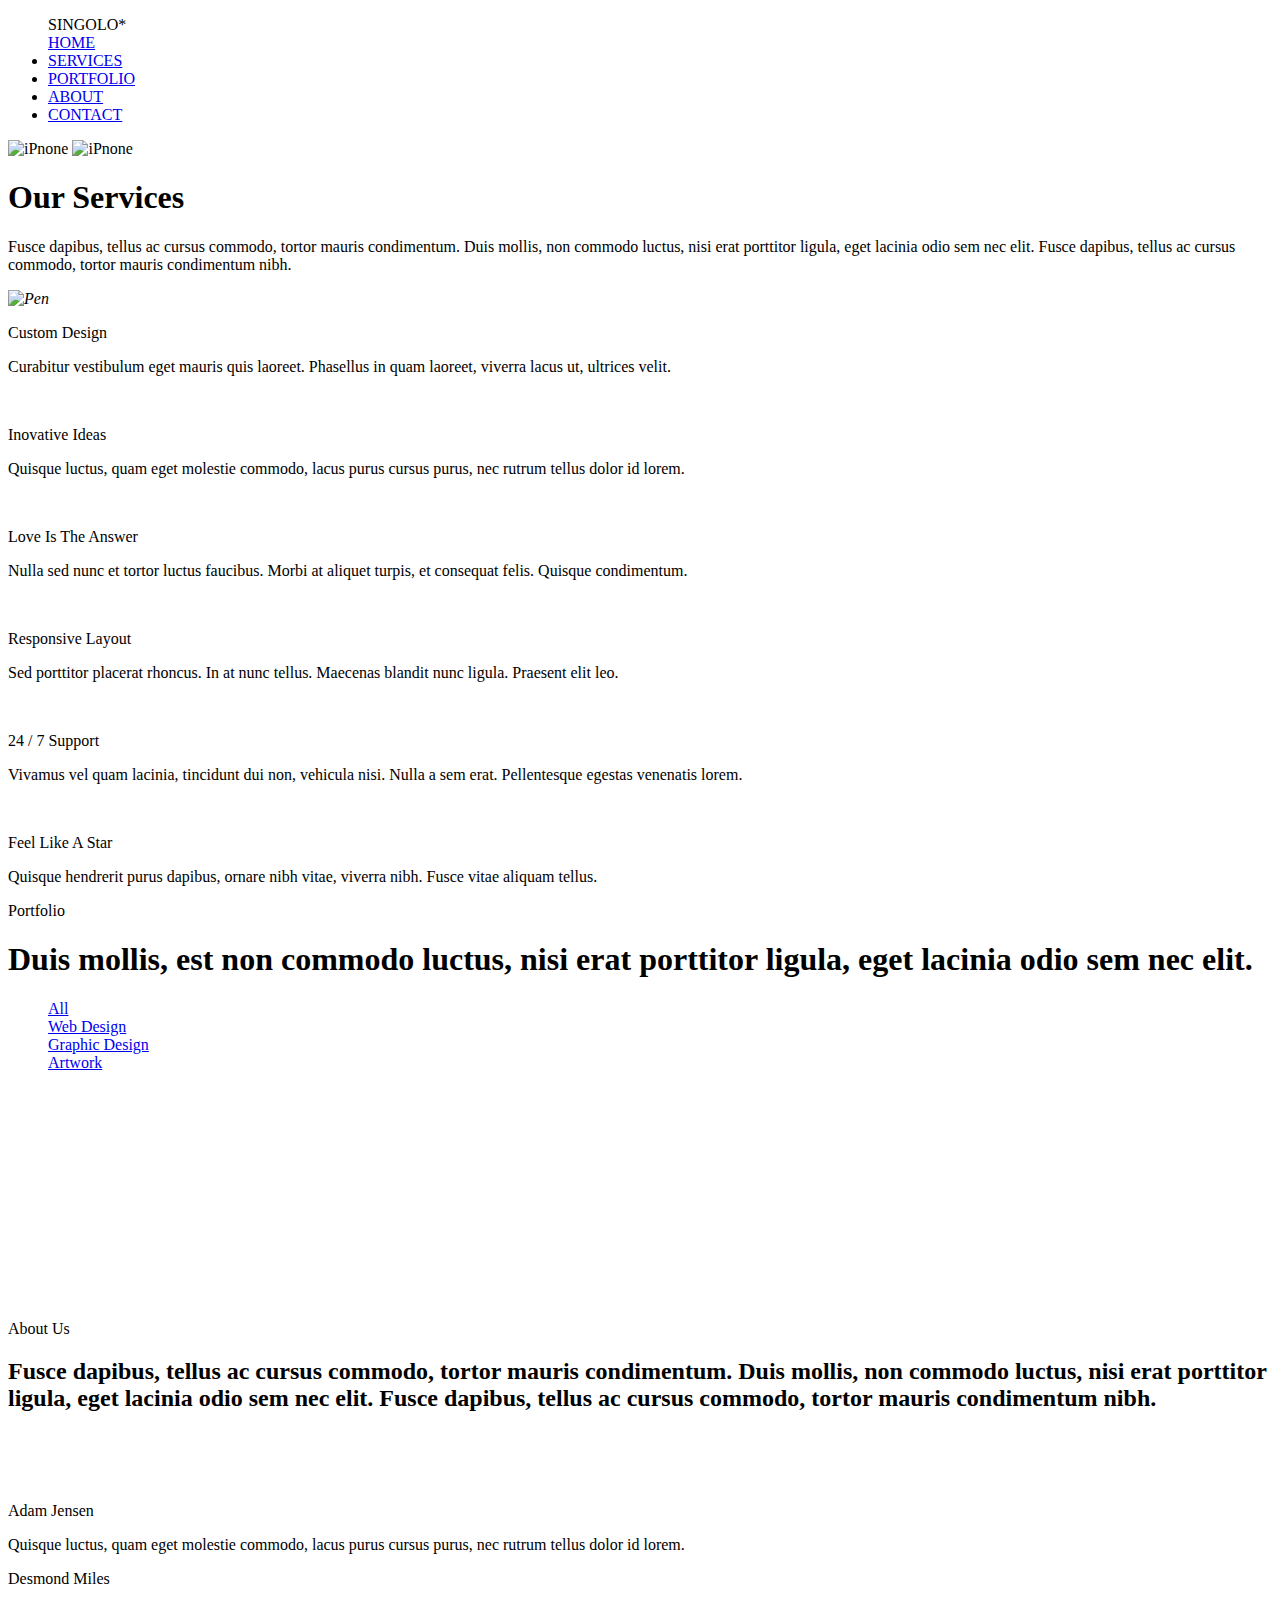
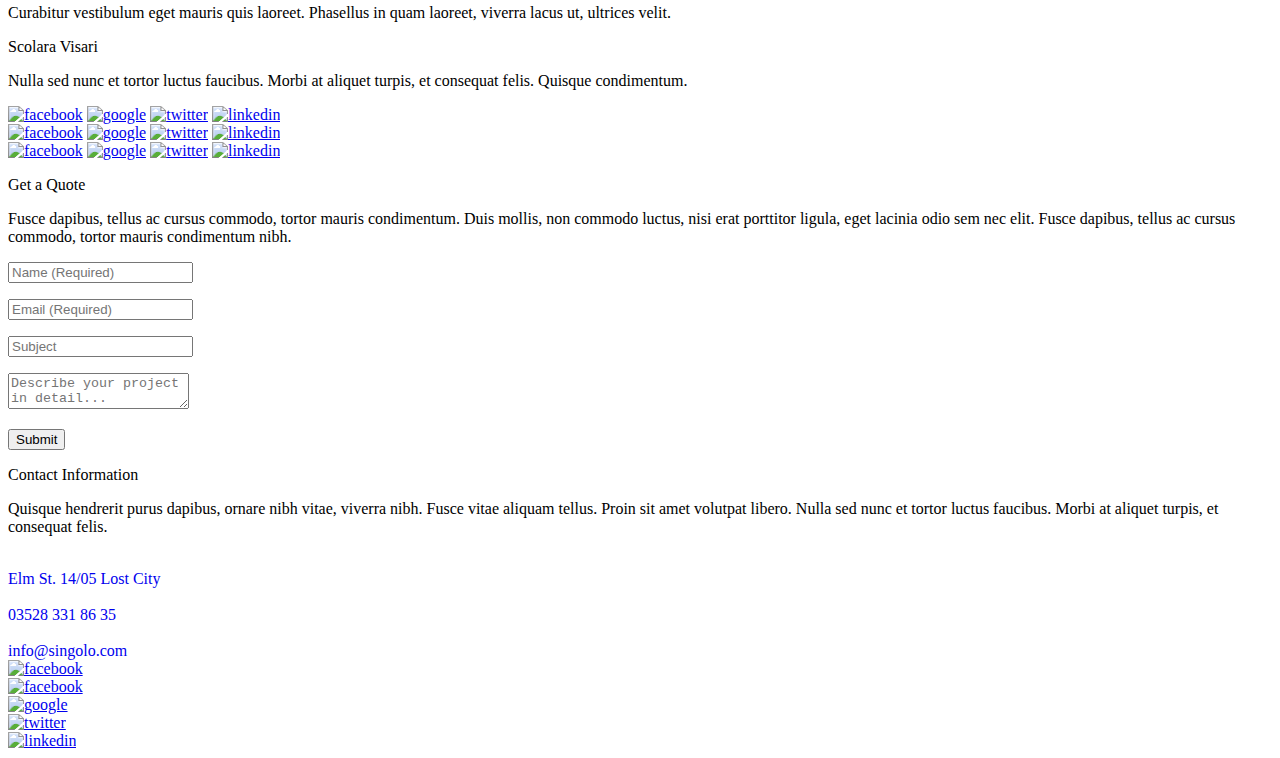
==== index.html @ fcc66529 "docs: add file singolo index.html" ====
<!DOCTYPE html>
<html lang="en">
<head>
    <meta charset="UTF-8">
    <meta name="viewport" content="width=device-width,initial-scale=1.0">
    <link rel="stylesheet" href="./index.css">
    <link href="https://fonts.googleapis.com/css?family=Lato:100,300,400,700,900&display=swap" rel="stylesheet">
    <link href="./assets/fonts/Lato-Thin.ttf"
          href="./assets/fonts/Lato-Regular.ttf"
          href="./assets/fonts/Lato-Thin.ttf"
          href="./assets/fonts/Lato-Thin.ttf"
          href="./assets/fonts/Lato-Thin.ttf">
    <title>Singolo</title>
</head>
<body id="body_1">
    <header>
    <div class="header">
        <nav>
            <ul class="navigation">
                <li class="logo" type="none">SINGOLO<span id="orange_color">*</span></li>
                <li  class="menu__nav" type="none"><a id="text_color" href="#">HOME</a></li>
                <li  class="menu__nav"><a id="text_color" href="#">SERVICES</a></li>
                <li  class="menu__nav"><a id="text_color" href="#">PORTFOLIO</a></li>
                <li  class="menu__nav"><a id="text_color" href="#">ABOUT</a></li>
                <li  class="menu__nav"><a id="text_color" href="#">CONTACT</a></li>
            </ul>  
    </nav>
    </div>
</heder>
    <div class="header__bottom"></div>
    <div class="slider">
        <img class="iPhone__Vertical" src="./assets/images/iPhone Vertical.svg" alt="iPnone"></img>
        <img class="iPhone__Horizontal" src="./assets/images/iPhone Horizontal.svg" alt="iPnone"></img>
        <i href="#" class="arrow__left"></i>
        <i href="#" class="arrow__right"></i>
    </div>
    <div class="bottom__bottom"></div>
        <div class="Our__services">
        
        <h1 class=h1_text>Our Services</h1>
        <p class="p__text">Fusce dapibus, tellus ac cursus commodo, tortor mauris condimentum. Duis mollis, non commodo luctus, 
            nisi erat porttitor ligula, eget lacinia odio sem nec elit. Fusce dapibus, tellus ac cursus commodo, 
            tortor mauris condimentum nibh.</p>
    </div>
    <div class="flex__container">
        <div class="col_1" style="flex-basis:120px">
        <i class="Pen">
            <img src="./assets/images/Pen.svg" alt="Pen"></igm>
        </i>
            </div>
        <div class="con_1" style="flex-basis:220px">
            <p class="p___1"><span class="cus">Custom Design</span></p>
            <p class="p___1">Curabitur vestibulum eget mauris quis laoreet. 
                Phasellus in quam laoreet, viverra lacus ut, ultrices velit.</p>
            </div>
        <div class="con_1" style="flex-basis: 100px">
            <i class="Bulb"><img class="" src="./assets/images/Bulb.svg" alt=""></img></i>
        </div>
        <div class="con_1" style="flex-basis: 220px"><p class="p___1"><span class="cus">Inovative Ideas</span></p>
            <p class="p___1">Quisque luctus, quam eget molestie commodo, lacus purus cursus purus, nec rutrum tellus dolor id lorem.</p>
        </div>
        <div class="con_1" style="flex-basis: 100px">
            <i class="Heart"><img class="" src="./assets/images/Heart.svg" alt=""></img></i>
        </div>
        <div class="con_1" style="flex-basis: 220px"><p class="p___1"><span class="cus">Love Is The Answer</span></p>
            <p class="p___1">Nulla sed nunc et tortor luctus faucibus. Morbi at aliquet turpis, et consequat felis. Quisque condimentum.</p>
        </div>
        <div class="con_1" style="flex-basis: 120px">
            <i class="Phone"><img class="" src="./assets/images/Phone.svg" alt=""></img></i>
        </div>
        <div class="con_1" style="flex-basis: 220px"><p class="p___1"><span class="cus">Responsive Layout</span></p>
            <p class="p___1">Sed porttitor placerat rhoncus. In at nunc tellus. Maecenas blandit nunc ligula. Praesent elit leo.</p>
        </div>
        <div class="con_1" style="flex-basis: 100px">
            <i class="Bubble"><img class="" src="./assets/images/Bubble.svg" alt=""></img></i>
        </div>
        <div class="con_1" style="flex-basis: 220px"><p class="p___1"><span class="cus">24 / 7 Support</span></p>
            <p class="p___1">Vivamus vel quam lacinia, tincidunt dui non, vehicula nisi. Nulla a sem erat. Pellentesque egestas venenatis lorem.</p>
        </div>
        <div class="con_1" style="flex-basis: 100px">
            <i class="Star"><img class="" src="./assets/images/Star.svg" alt=""></img></i>
        </div>
        <div class="con_1" style="flex-basis: 220px"><p class="p___1"><span class="cus">Feel Like A Star</span></p>
            <p class="p___1">Quisque hendrerit purus dapibus, ornare nibh vitae, viverra nibh. Fusce vitae aliquam tellus.</p>
        </div>
    </div>
    <div class="S_B"></div>
    <div class="Services__bottom">
        </div>
        
       
        

           
        <div class="header__2">
            <div class="div__header__2">
            <p class="Portfolio__2">Portfolio</p>
            <h1 class="h1__text__2">Duis mollis, est non commodo luctus, nisi erat porttitor ligula, eget lacinia odio sem nec elit.</h1>
            
            <ul class="navigation__2" type="none">
                <li class="li__2"><a class="menu__nav_1__2" id="text_color__2" href="#">All</a></li>
                <li class="li__2"><a class="menu__nav_2__2" id="text_color__2" href="#">Web Design</a></li>
                <li class="li__2"><a class="menu__nav_3__2" id="text_color__2" href="#">Graphic Design</a></li>
                <li class="li__2"><a class="menu__nav_4__2" id="text_color__2" href="#">Artwork</a></li>
            </ul>
            <div class="flex__container__Portfolio__2">
                <div class="img_portfolio__2"><img class="" src="./assets/images/portfolio1.png" alt=""></img></div>
                <div class="img_portfolio__2"><img class="" src="./assets/images/portfolio2.png" alt=""></img></div>
                <div class="img_portfolio__2"><img class="" src="./assets/images/portfolio3.png" alt=""></img></div>
                <div class="img_portfolio__2"><img class="" src="./assets/images/portfolio4.png" alt=""></img></div>
                <div class="img_portfolio__2"><img class="" src="./assets/images/portfolio5.png" alt=""></img></div>
                <div class="img_portfolio__2"><img class="" src="./assets/images/portfolio6.png" alt=""></img></div>
                <div class="img_portfolio__2"><img class="" src="./assets/images/portfolio7.png" alt=""></img></div>
                <div class="img_portfolio__2"><img class="" src="./assets/images/portfolio8.png" alt=""></img></div>
                <div class="img_portfolio__2"><img class="" src="./assets/images/portfolio9.png" alt=""></img></div>
                <div class="img_portfolio__2"><img class="" src="./assets/images/portfolio10.png" alt=""></img></div>
                <div class="img_portfolio__2"><img class="" src="./assets/images/portfolio11.png" alt=""></img></div>
                <div class="img_portfolio__2"><img class="" src="./assets/images/portfolio12.png" alt=""></img></div>
            </div>     
        </div>
    </div> 
    <div class="Header_bottom__2"></div>
    <footer class="About_Us__2">
    <div class="div__footer__2">
        <p class="P__footer__2">About Us</p>
        <h2 class="h2__text__2">Fusce dapibus, tellus ac cursus commodo, tortor mauris condimentum. 
            Duis mollis, non commodo luctus, nisi erat porttitor ligula, eget lacinia odio sem nec elit. 
            Fusce dapibus, tellus ac cursus commodo, tortor mauris condimentum nibh.
        </h2>
    </div>
    <div class="flex__container__footer__2">
        <div class="img_footer__2"><img class="" src="./assets/images/Jensen.png" alt=""></img></div>
        <div class="indentation_left__2"></div>
        <div class="img_footer__2"><img class="" src="./assets/images/Miles.png" alt=""></img></div>
        <div class="indentation__2"></div>
        <div class="img_footer__2"><img class="" src="./assets/images/Visari.png" alt=""></img></div>
        <div class="text_footer__2"><p class="p_name_footer__2">Adam Jensen</p><p class="p_text_footer__2">
            Quisque luctus,
            quam eget molestie commodo, 
            lacus purus cursus purus, 
            nec rutrum tellus dolor id lorem.
        </p></div>
        <div class="indentation_left__2"></div>
        <div class="text_footer__2"><p class="p_name_footer__2">Desmond Miles</p><p class="p_text_footer__2">
            Curabitur vestibulum eget mauris quis laoreet.
            Phasellus in quam laoreet,
            viverra lacus ut, 
            ultrices velit.
        </p></div>
        <div class="indentation__2"></div>
        <div class="text_footer__2"><p class="p_name_footer__2">Scolara Visari</p><p class="p_text_footer__2">
            Nulla sed nunc et tortor luctus faucibus. 
            Morbi at aliquet turpis, 
            et consequat felis. 
            Quisque condimentum.
        </p></div>
        <div class="icon_footer__2">
            <a class="icon_a__2" id="icon_int__2" href="#">
                <img class="icon_facebookicon_int__2" src="./assets/images/ico_facebook.svg" alt="facebook"></img></a>
            <a class="icon_a__2" id="icon_int__2" href="#">
                <img class="icon_google__2" id="icon_img__2" src="./assets/images/ico_google.svg" alt="google"></img></a>
            <a class="icon_a__2" id="icon_int__2" href="#">
                <img class="icon_twitter__2" id="icon_img__2" src="./assets/images/ico_twitter.svg" alt="twitter"></img></a>
            <a class="icon_a__2" id="icon_int__2" href="#">
                <img class="icon_linkedin__2" id="icon_img__2" src="./assets/images/ico_linkedin.svg" alt="linkedin"></img></a>
        </div>
        <div class="indentation_left__2"></div>
        <div class="icon_footer__2">
            <a class="icon_a__2" id="icon_int__2" href="#">
                <img class="icon_facebook__2" src="./assets/images/ico_facebook.svg" alt="facebook"></img></a>
            <a class="icon_a__2" id="icon_int__2" href="#">
                <img class="icon_google__2" id="icon_img__2" src="./assets/images/ico_google.svg" alt="google"></img></a>
            <a class="icon_a__2" id="icon_int__2" href="#">
                <img class="icon_twitter__2" id="icon_img__2" src="./assets/images/ico_twitter.svg" alt="twitter"></img></a>
            <a class="icon_a__2" id="icon_int__2" href="#">
                <img class="icon_linkedin__2" id="icon_img__2" src="./assets/images/ico_linkedin.svg" alt="linkedin"></img></a>
        </div>
        <div class="indentation__2" style="width: 20px;"></div>
        <div class="icon_footer__2">
            <a class="icon_a__2" id="icon_int__2" href="#">
                <img class="icon_facebook__2"  src="./assets/images/ico_facebook.svg" alt="facebook"></img></a>
            <a class="icon_a__2" id="icon_int__2" href="#">
                <img class="icon_google__2" id="icon_img__2" src="./assets/images/ico_google.svg" alt="google"></img></a>
            <a class="icon_a__2" id="icon_int__2" href="#">
                <img class="icon_twitter__2" id="icon_img__2" src="./assets/images/ico_twitter.svg" alt="twitter"></img></a>
            <a class="icon_a__2" id="icon_int__2" href="#">
                <img class="icon_linkedin__2" id="icon_img__2" src="./assets/images/ico_linkedin.svg" alt="linkedin"></img></a>
        </div>
    </div>
    <div class="footer_bottom__2"></div>
    </footer>  






    
        <div class="head__G_a_Q__form__3">
        <div class="head_head__3"></div>
        <div class="G_a_Q__3"><p class="P_1__3">Get a Quote</p>
            <p class="P_2__3">Fusce dapibus, tellus ac cursus commodo, tortor mauris condimentum. 
                Duis mollis, non commodo luctus, nisi erat porttitor ligula, eget lacinia odio sem nec elit. 
                Fusce dapibus, tellus ac cursus commodo, tortor mauris condimentum nibh.</p></div>
                <div class="meta__form__3">
                    <form class="form__1__3">
                        <p class="P__3__3">
                            <input type="text" name="Name" class="inp__3" placeholder="Name (Required)"></p>
                        <p><input name="Email" class="inp__3" placeholder="Email (Required)"></p>
                        <p><input name="Subject" class="inp__3" placeholder="Subject"></p>
                        <p><textarea class="inp__des__3" placeholder="Describe your project in detail..."></textarea></p>
                        <p><input class="submit__3" type="submit" value="Submit"></p>
                       </form>
                    </div>
    </div>
    <div class="contact__inf__3">
        <p class="con__inf__3">Contact Information</p>
        <p class="con__text__3">Quisque hendrerit purus dapibus, 
            ornare nibh vitae, viverra nibh. 
            Fusce vitae aliquam tellus. 
            Proin sit amet volutpat libero. 
            Nulla sed nunc et tortor luctus faucibus. 
            Morbi at aliquet turpis, et consequat felis. </p>
            <div class="con_flex_con__3">
            <div class="con_inf_flex__3">
                <img class="" id="" src="./assets/images/con_location.svg" alt=""></div>
            <div class="inf_flex__3">
                  <a style="text-decoration: none;" href="mailto"  class="con_con__3">Elm St. 14/05 Lost City</a></div>
            <div class="con_inf_flex__3">
                <img class="" id="" src="./assets/images/con_phone.svg" alt=""></div>
            <div class="inf_flex__3">
                  <a style="text-decoration: none;" href="03528 331 86 35" class="con_con__3">03528 331 86 35</a></div>
            <div class="con_inf_flex__3">
                <img class="" id="" src="./assets/images/con_mail.svg" alt=""></div>
            <div class="inf_flex__3">
                <a style="text-decoration: none;" href="mailto:info@singolo.com" class="con_con__3">info@singolo.com</a></div>
        </div>
    </div>
        <div class="form__bottom__3"></div>
        <div class="footer__form__3">
            <div class="footer__form__flex__icon__3">
                <div class="logo_flex__3"><a class="icon_a__3" id="icon_int__3" href="#">
                    <img class="icon_logo_img__3" src="./assets/images/© Copyright 2013 .svg" alt="facebook"></a></div>
                <div class="space_flex__3"></div>
                <div class="logo_flex_face__3">
                    <a class="icon_a__3" id="icon_int__3" href="#">
                    <img class="icon_facebook__3" src="./assets/images/ico_facebook.svg" alt="facebook"></a></div>
                <div class="logo_flex_google__3">
                    <a class="icon_a__3" id="icon_int__3" href="#">
                    <img class="icon_google__3" id="icon_img__3" src="./assets/images/ico_google.svg" alt="google"></a></div>
                <div class="logo_flex_twitter__3">
                    <a class="icon_a__3" id="icon_int__3" href="#">
                    <img class="icon_twitter__3" id="icon_img__3" src="./assets/images/ico_twitter.svg" alt="twitter"></a></div>
                <div class="logo_flex_linkedin__3">
                    <a class="icon_a__3" id="icon_int__3" href="#">
                    <img class="icon_linkedin__3" id="icon_img__3" src="./assets/images/ico_linkedin.svg" alt="linkedin"></a></div>
            </div>
        </div>
    </body>
</html>
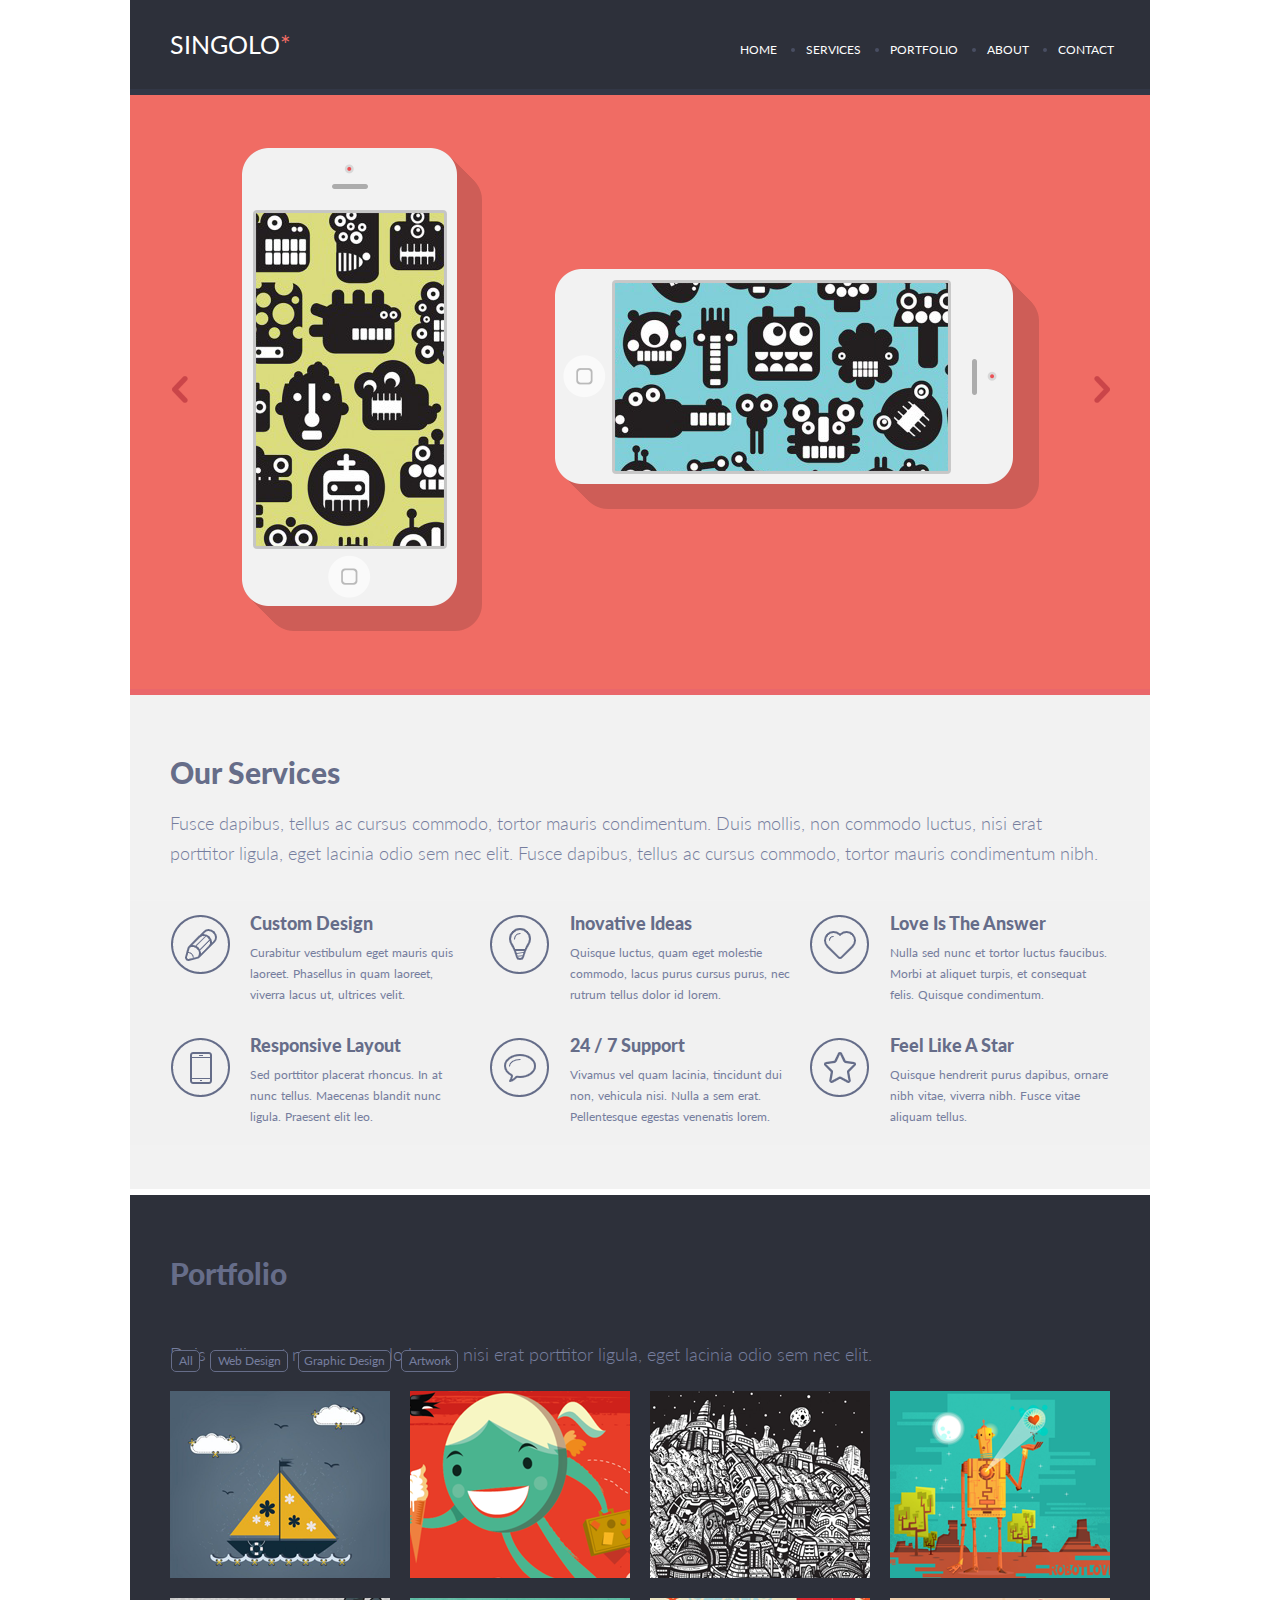
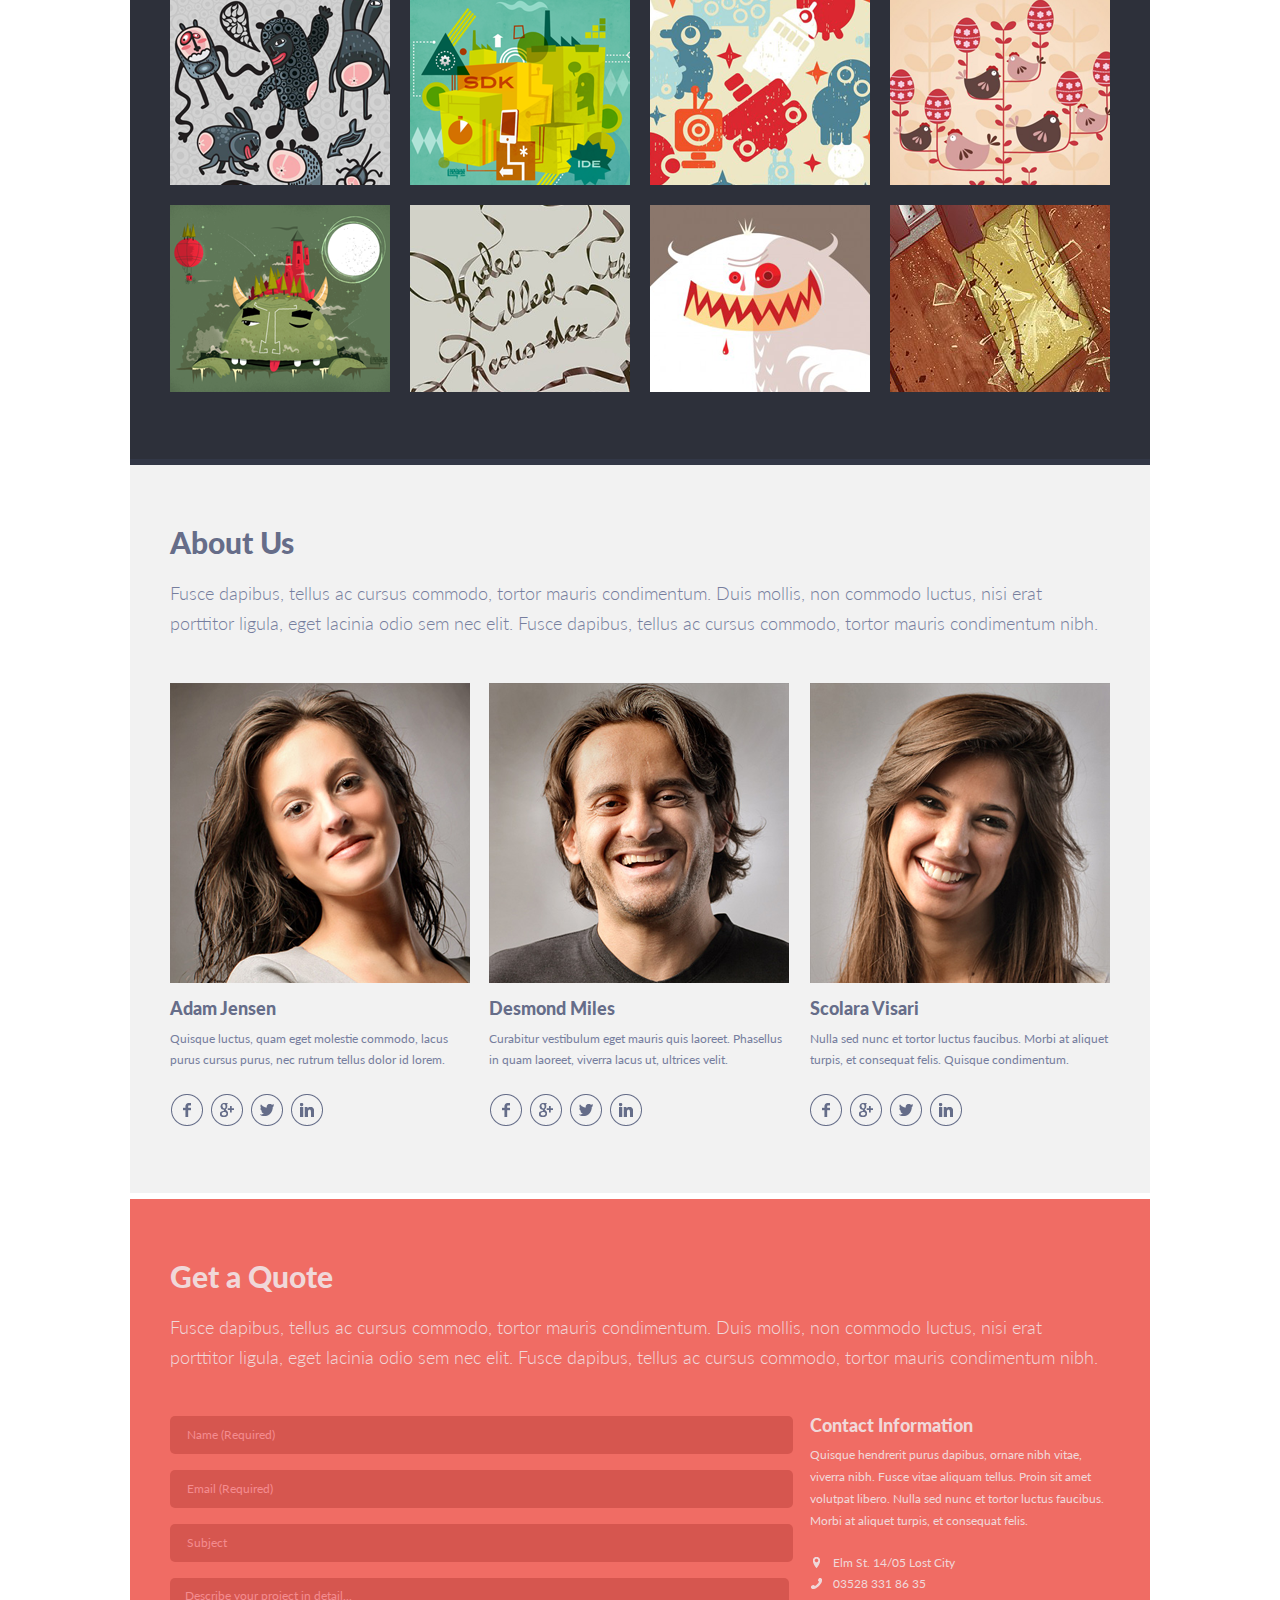
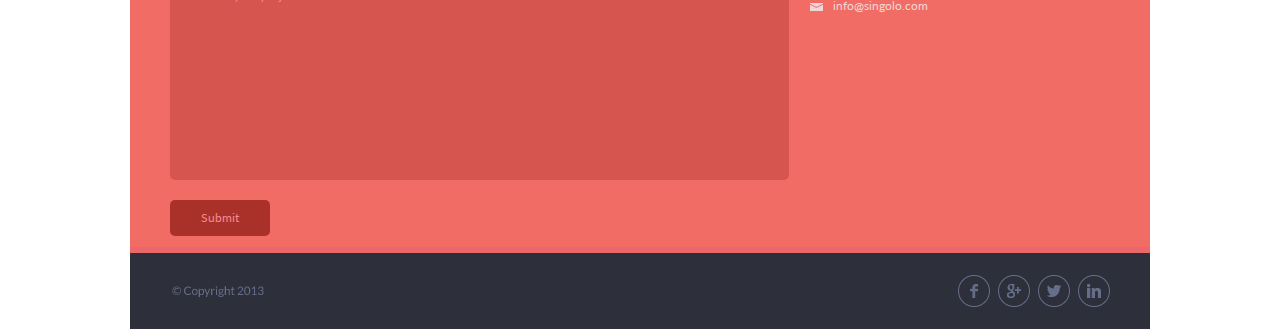
==== commit 10500dcb: "fix: line to html" ====
--- a/index.html
+++ b/index.html
@@ -7,9 +7,9 @@
     <link href="https://fonts.googleapis.com/css?family=Lato:100,300,400,700,900&display=swap" rel="stylesheet">
     <link href="./assets/fonts/Lato-Thin.ttf"
           href="./assets/fonts/Lato-Regular.ttf"
-          href="./assets/fonts/Lato-Thin.ttf"
-          href="./assets/fonts/Lato-Thin.ttf"
-          href="./assets/fonts/Lato-Thin.ttf">
+          href="./assets/fonts/Lato-Light.ttf"
+          href="./assets/fonts/Lato-Bold.ttf"
+          href="./assets/fonts/Lato-Black.ttf">
     <title>Singolo</title>
 </head>
 <body id="body_1">
@@ -86,17 +86,11 @@
     </div>
     <div class="S_B"></div>
     <div class="Services__bottom">
-        </div>
-        
-       
-        
-
-           
+        </div> 
         <div class="header__2">
             <div class="div__header__2">
             <p class="Portfolio__2">Portfolio</p>
-            <h1 class="h1__text__2">Duis mollis, est non commodo luctus, nisi erat porttitor ligula, eget lacinia odio sem nec elit.</h1>
-            
+            <h6 class="h1__text__2">Duis mollis, est non commodo luctus, nisi erat porttitor ligula, eget lacinia odio sem nec elit.</h6>
             <ul class="navigation__2" type="none">
                 <li class="li__2"><a class="menu__nav_1__2" id="text_color__2" href="#">All</a></li>
                 <li class="li__2"><a class="menu__nav_2__2" id="text_color__2" href="#">Web Design</a></li>
@@ -189,13 +183,6 @@
     </div>
     <div class="footer_bottom__2"></div>
     </footer>  
-
-
-
-
-
-
-    
         <div class="head__G_a_Q__form__3">
         <div class="head_head__3"></div>
         <div class="G_a_Q__3"><p class="P_1__3">Get a Quote</p>
--- a/index.css
+++ b/index.css
@@ -0,0 +1,676 @@
+body,
+#body_1 {
+    width: 1020px;
+   
+    margin: 0 auto; 
+    margin-left: auto;
+    position: relative;    
+}
+.header {
+    height: 89px;
+    background-color: #2d303a; 
+    display: block;  
+}
+li {
+    color: #494e62;   
+}
+ul {   
+    margin: 0;    
+}
+.logo {   
+    font-size: 25px;
+    color: #ffffff;
+    font-weight: 400;
+    font-family: 'Lato', sans-serif;
+    position: absolute;
+    top: 8.5px;
+    left: -515px;
+}
+.menu__nav {
+    float: left;
+    padding-left: 0%;
+    margin: 14.5px;
+}
+a#text_color {
+    color:  #ffffff; 
+    text-decoration: none;
+}
+a#text_color:hover {
+    color: #f06c64;
+}
+.navigation {
+    font-size: 12px;
+    line-height: 6px;   
+    font-family: 'Lato', sans-serif;
+    font-weight: 400;
+    position: absolute;
+    top: 32px;
+    left: 555px;
+}
+span,
+#orange_color {
+    color: #f06c64;  
+}
+span,
+#white_color {
+    color: #ffffff;  
+}
+.header__bottom {
+    height: 6px;
+    background-color: #323746;
+}   
+#text_color {
+    color: #ffffff;
+}
+.slider {
+    width: 1020px;
+    height: 594px;
+    background-color: #f06c64;
+} 
+.iPhone__Vertical {
+    position: absolute;
+    top: 78px;
+    left: -1px;
+    padding-left: 111px;
+}
+.iPhone__Horizontal {
+    position: absolute;
+    top: 164px;
+    left: 249px;
+    padding-left: 111px;
+}
+i.arrow__left {
+    background: url(./assets/images/chev1.svg); 
+    position: absolute;
+    top: 376px;
+    left: 42px;
+    width: 16px; 
+    height: 27px;
+}
+
+i.arrow__left:hover {
+    background: url(./assets/images/chev2.svg)
+}
+     
+i.arrow__right {
+    background: url(./assets/images/chev3.svg); 
+    position: absolute;
+    top: 376px;
+    right: 40px;
+    width: 16px; 
+    height: 27px;
+}
+i.arrow__right:hover {
+    background: url(./assets/images/chev4.svg)
+}
+.bottom__bottom {
+    height: 6px;
+    background-color: #ea676b;
+}
+.Our__services {
+    height: 206px;
+    background-color: #f2f2f2;
+}
+.h1_text {
+    font-size: 30px;
+    line-height: 18px;
+    color: #666d89;
+    font-family: 'Lato', sans-serif;
+    font-weight: 900;
+    position: absolute;
+    top: 743px;
+    left: 40px;
+}
+.p__text {
+    width: 940px;
+    height: 57px;
+    font-size: 18px;
+    line-height: 30px;
+    color: #767e9e;
+    font-family: 'Lato', sans-serif;
+    font-weight: 300;
+    width: 940px;
+    position: absolute;
+    top: 790px;
+    left: 40px;
+}
+.flex__container {
+    display: flex;
+    flex-wrap: wrap;
+    background-color: #f1f1f1;  
+}
+
+.flex__container > div { 
+    width: 340px;
+    height: 122px;
+    margin: 0px;
+    text-align: left; 
+    vertical-align: top    
+}
+.p___1 {   
+    font-size: 12px;
+    line-height: 21px;
+    color: #767e9e;
+    font-family: 'Lato', sans-serif;
+    font-weight: 400;
+    margin-block-end: -0.5em;
+    word-spacing: 1px;
+} 
+.cus {
+    font-size: 18px;
+    line-height: 21px;
+    color: #666d89;
+    font-family: 'Lato', sans-serif;
+    font-weight: 900;
+    word-spacing: 0px;
+}
+i.Pen {
+    position: absolute;
+    top: 914px;
+    left: 40px;
+}
+i.Bulb {
+    position: absolute;
+    top: 914px;
+    left: 359px;
+}
+i.Heart {
+    position: absolute;
+    top: 914px;
+    left: 679px;
+}
+i.Phone {
+    position: absolute;
+    top: 1037px;
+    left: 40px;
+}
+i.Bubble {
+    position: absolute;
+    top: 1037px;
+    left: 359px;
+}
+i.Star {
+    position: absolute;
+    top: 1037px;
+    left: 679px;
+}
+.S_B {
+    height:44px;
+    background-color: #f2f2f2;
+}
+.Services__bottom {
+    height: 6px;
+    background-color: #ffffff;
+}
+
+
+
+
+
+
+body,
+#body__2 {
+    width: 1020px;
+    margin: 0 auto; 
+    margin-left: auto;  
+}
+.header__2 {
+    height: 864px;
+    background-color: #2d303a;   
+}
+
+.div__header__2 {
+    margin-left: 40px;
+    width: 940px;
+    height: 196px;
+    position: absolute;  
+}
+.Portfolio__2 {
+    font-size: 30px;
+    line-height: 18px;
+    color: #666d89;
+    font-family: "Lato", sans-serif;
+    font-weight: 900;
+    text-align: left;
+    position: absolute;
+    top: 39px;
+    left: 0px;
+}
+.h1__text__2 {
+    width: 940px;
+    height: 57px;
+    font-size: 18px;
+    line-height: 30px;
+    color: #767e9e;
+    font-family: "Lato", sans-serif;
+    font-weight: 300;
+    text-align: left;
+    position: absolute;
+    top: 102px;
+    left: 0px;
+}
+.navigation__2 {
+    position: absolute;
+    top: 150px;
+    left: -44px;
+    font-size: 12px;
+    line-height: 20px;
+    font-family: "Lato", sans-serif;
+    font-weight: 400;   
+}
+.li__2 {
+    float: left;
+}
+.menu__nav_1__2 {
+    width: 27px;
+    height: 20px;
+    border-radius: 5px;
+    
+    border: 1px solid #666d89;
+    margin-left: 0px;
+}
+.menu__nav_2__2 {
+    width: 76px;
+    height: 20px;
+    border-radius: 5px;
+    
+    border: 1px solid #666d89;
+    margin-left: 0px;
+}
+.menu__nav_3__2 {
+    width: 91px;
+    height: 20px;
+    border-radius: 5px;
+    
+    border: 1px solid #666d89;
+    margin-left: 0px;
+}
+.menu__nav_4__2 {
+    width: 55px;
+    height: 20px;
+    border-radius: 5px;
+    border: 1px solid #666d89;
+    margin-left: 0px;
+}
+a#text_color__2 {
+    background-color: #2d303a;
+    color: #767e9e;
+    margin: 5px;
+    text-align: center;
+    float: left;
+    font-size: 12px;
+    text-decoration: none; 
+}
+a#text_color__2:hover {
+    color: #ece1e1;
+    border-color: floralwhite;
+}
+.flex__container__Portfolio__2 {
+    display: flex;
+    flex-wrap: wrap;
+    width: 980px;
+    height: 621px;
+    background-color: #2d303a;
+    position: absolute;
+    top: 196px;
+    left: -20px;
+}
+.img_portfolio__2 {
+    width: 220px;
+    height: 187px;
+    margin-left: 20px;
+}
+.Header_bottom__2 {
+    height: 6px;
+    background-color: #323746;
+}
+.About_Us__2 {
+    height: 734px;
+    background-color:  #f2f2f2;;
+}
+.div__footer__2 {
+    margin-left: 40px;
+    width: 940px;
+    height: 218px;
+    position: absolute;
+    top: 2095px;
+    left: 0px;
+}
+.P__footer__2 {
+    font-size: 30px;
+    line-height: 18px;
+    color: #666d89;
+    font-family: "Lato", sans-serif;
+    font-weight: 900;
+    text-align: left;
+    position: absolute;
+    top: 8px;
+    left: 0px;
+}
+.h2__text__2 {
+    width: 940px;
+    height: 57px;
+    font-size: 18px;
+    line-height: 30px;
+    color: #767e9e;
+    font-family: "Lato", sans-serif;
+    font-weight: 300;
+    text-align: left;
+    position: absolute;
+    top: 68px;
+    left: 0px;
+}
+.flex__container__footer__2 {
+    display: flex;
+    flex-wrap: wrap;
+    width: 940px;
+    height: 464px;
+    background-color: #f2f2f2;
+    position: absolute;
+    top: 2283px;
+    left: 40px;
+}
+.img_footer__2 {
+    background-color:#f2f2f2;
+    width: 300px;
+    height: 307px;
+}
+.indentation_left__2 {
+    background-color:#f2f2f2;
+    width: 19px;
+    height: 0px;
+}
+.indentation__2 {
+    background-color:#f2f2f2;
+    width: 21px;
+    height: 0px;
+}
+.text_footer__2 {
+    background-color:#f2f2f2;
+    width: 300px;
+    height: 103px;
+}
+.icon_footer__2 {
+    background-color:#f2f2f2;
+    width: 300px;
+    height: 54px;
+}
+.p_name_footer__2 {
+    font-size: 18px;
+    line-height: 3px;
+    color: #666d89;
+    font-family: "Lato", sans-serif;
+    font-weight: 900;
+    text-align: left;
+    margin-top: 17px;
+}
+.p_text_footer__2 { 
+    font-size: 12px;
+    line-height: 21px;
+    color: #767e9e;
+    font-family: "Lato", sans-serif;
+    font-weight: 400;
+    text-align: left;
+}
+#icon_img__2 {
+    margin-left: 2px;
+}
+.icon_facebook__2:hover {
+    background: url(./assets/images/ico_facebook_int.svg);  
+}
+.icon_google__2:hover {
+    background: url(./assets/images/ico_google.svg);
+    background-color: rgba(255, 250, 205, 0);
+}
+.icon_twitter__2:hover {
+    background: url(./assets/images/ico_twitter_int.svg);
+}
+.icon_linkedin__2:hover {
+    background: url(./assets/images/ico_linkedin_int.svg); 
+}    
+.footer_bottom__2 {
+    width: 1020px;
+    height: 6px;
+    background-color: #ffffff;
+    position: absolute;
+    top: 2793px;
+}
+  
+
+
+
+
+
+body,
+#body__3 {
+    width: 1020px;
+    margin: 0 auto; 
+    margin-left: auto;
+    position: relative;       
+}
+.head_head__3 {
+    width: 1020px;
+    height: 38px;
+}
+.head__G_a_Q__form__3 {
+    width: 1020px;
+    height: 648px;
+    background-color: #f06c64;
+}
+.G_a_Q__3 {
+   
+    margin: 0 auto;
+    margin-left: auto;
+    width: 940px;
+    height: 133px;
+    background-color: #f06c64;
+}
+.P_1__3 {
+    font-size: 30px;
+    line-height: 18px;
+    color: #f0d8d9;
+    font-family: "Lato", sans-serif;
+    font-weight: 900;
+    text-align: left;
+}
+.P_2__3 {
+    margin-top: -3px;
+    font-size: 18px;
+    line-height: 30px;
+    color: #f0d8d9;
+    font-family: "Lato", sans-serif;
+    font-weight: 300;
+    text-align: left;
+}
+.meta__form__3 {
+    margin: 0 auto;
+    margin-left: auto;
+    width: 940px;
+    height: 431px;
+}
+::-webkit-input-placeholder {color: #f48c8f;
+    padding-left: 15px;
+    
+}
+::-moz-placeholder          {color: #f48c8f;
+    padding-left: 15px;
+}
+:-moz-placeholder           {color: #f48c8f;
+    padding-left: 15px;}
+:-ms-input-placeholder      {color: #f48c8f;
+    padding-left: 15px;}
+.inp__3  {
+    font-size: 12px;
+    line-height: 36px;
+    color: #f48c8f;
+    font-family: "Lato", sans-serif;
+    font-weight: 400;
+    border: #d6564f;
+    width: 619px;
+    height: 36px;
+    border-radius: 5px;
+    background-color: #d6564f;
+}
+
+.inp__des__3::-webkit-input-placeholder {
+    padding-left: 13px;
+    color: #f48c8f;
+    
+}
+.inp__des__3 {
+    resize: none;
+    font-size: 12px;
+    line-height: 32px;
+    color: #f48c8f;
+    font-family: "Lato", sans-serif;
+    font-weight: 400;
+    border: #d6564f;
+    width: 615px;
+    height: 198px;
+    border-radius: 5px;
+    background-color: #d6564f;
+}
+.submit__3:hover {
+    font-size: 12px;
+    line-height: 32px;
+    color: #f48c8f;
+    font-family: "Lato", sans-serif;
+    border: #2d303a;
+    border-radius: 5px;
+    background-color: #2d303a;
+    width: 100px;
+    height: 36px;
+}
+.submit__3 {
+    font-size: 12px;
+    line-height: 32px;
+    color: #f48c8f;
+    font-family: "Lato", sans-serif;
+    border: #2d303a;
+    border-radius: 5px;
+    background-color: #aa302a;
+    width: 100px;
+    height: 36px;
+}
+.contact__inf__3 {
+    position: absolute;
+    top: 2983px;
+    left: 680px;
+    width: 300px;
+    height: 200px;
+    background-color: #f06c64;
+}
+.con__inf__3 {
+    font-size: 18px;
+    line-height: 22px;
+    color: #f0d8d9;
+    font-family: "Lato", sans-serif;
+    font-weight: 900;
+    text-align: left;
+    padding-top: 13px;
+}
+.con__text__3 {
+    width: 308px;
+    height: 97px;
+    font-size: 12px;
+    line-height: 22px;
+    color: #f0d8d9;
+    font-family: "Lato", sans-serif;
+    font-weight: 400;
+    text-align: left;  
+    margin-top: -10px;  
+}
+.con_con__3 {
+    font-size: 12px;
+    line-height: 16px;
+    color: #f0d8d9;
+    font-family: "Lato", sans-serif;
+    font-weight: 400;
+    text-align: left;    
+}
+.con_flex_con__3 {
+    background-color: #f06c64;
+    width: 203px;
+    height:64px;
+    display: flex;
+    flex-wrap: wrap;   
+    position: absolute;
+    top: 171px;
+    left: -3px; 
+}
+.con_inf_flex__3 {
+    background-color:  #f06c64;
+    width: 18px;
+    height: 18px; 
+    text-align: center; 
+}
+.inf_flex__3 {
+    background-color: #f06c64;
+    width: 162px;
+    height: 18px;
+    font-size: 12px;
+    padding-left: 8px;
+    color: #f48c8f;
+    font-family: "Lato", sans-serif;
+    font-weight: 400;
+    text-align: left;  
+    line-height: 17px;  
+}
+.form__bottom__3 {
+    width: 1020px;
+    height: 6px;
+    background-color: #ea676b;
+}
+.footer__form__flex__icon__3 {
+    display: flex;
+    flex-direction: row;
+    width: 1020px;
+    height: 40px;
+    padding-top: 21px;
+}
+.logo_flex__3 {
+    margin-left: 42px;
+    width: 94px;
+    height: 40px;
+    padding-top: 9px;
+}
+.space_flex__3 {
+    width: 691px;
+    height: 40px;
+}
+.logo_flex_face__3 {
+    width: 40px;
+    height: 40px;
+}
+.logo_flex_google__3 {
+    width: 40px;
+    height: 40px;
+}
+.logo_flex_twitter__3 {
+    width: 40px;
+    height: 40px;
+}
+.logo_flex_linkedin__3 {
+    width: 40px;
+    height: 40px;
+}
+.icon_facebook__3:hover {
+    background: url(./assets/images/ico_facebook_int.svg);
+}
+.icon_google__3:hover {
+    background: url(./assets/images/ico_google.svg);
+}
+.icon_twitter__3:hover {
+    background: url(./assets/images/ico_twitter_int.svg);
+}
+.icon_linkedin__3:hover {
+    background: url(./assets/images/ico_linkedin_int.svg);
+}
+
+.footer__form__3 {
+    width: 1020px;
+    height: 76px;
+    background-color: #2d303a;
+}
+
+   
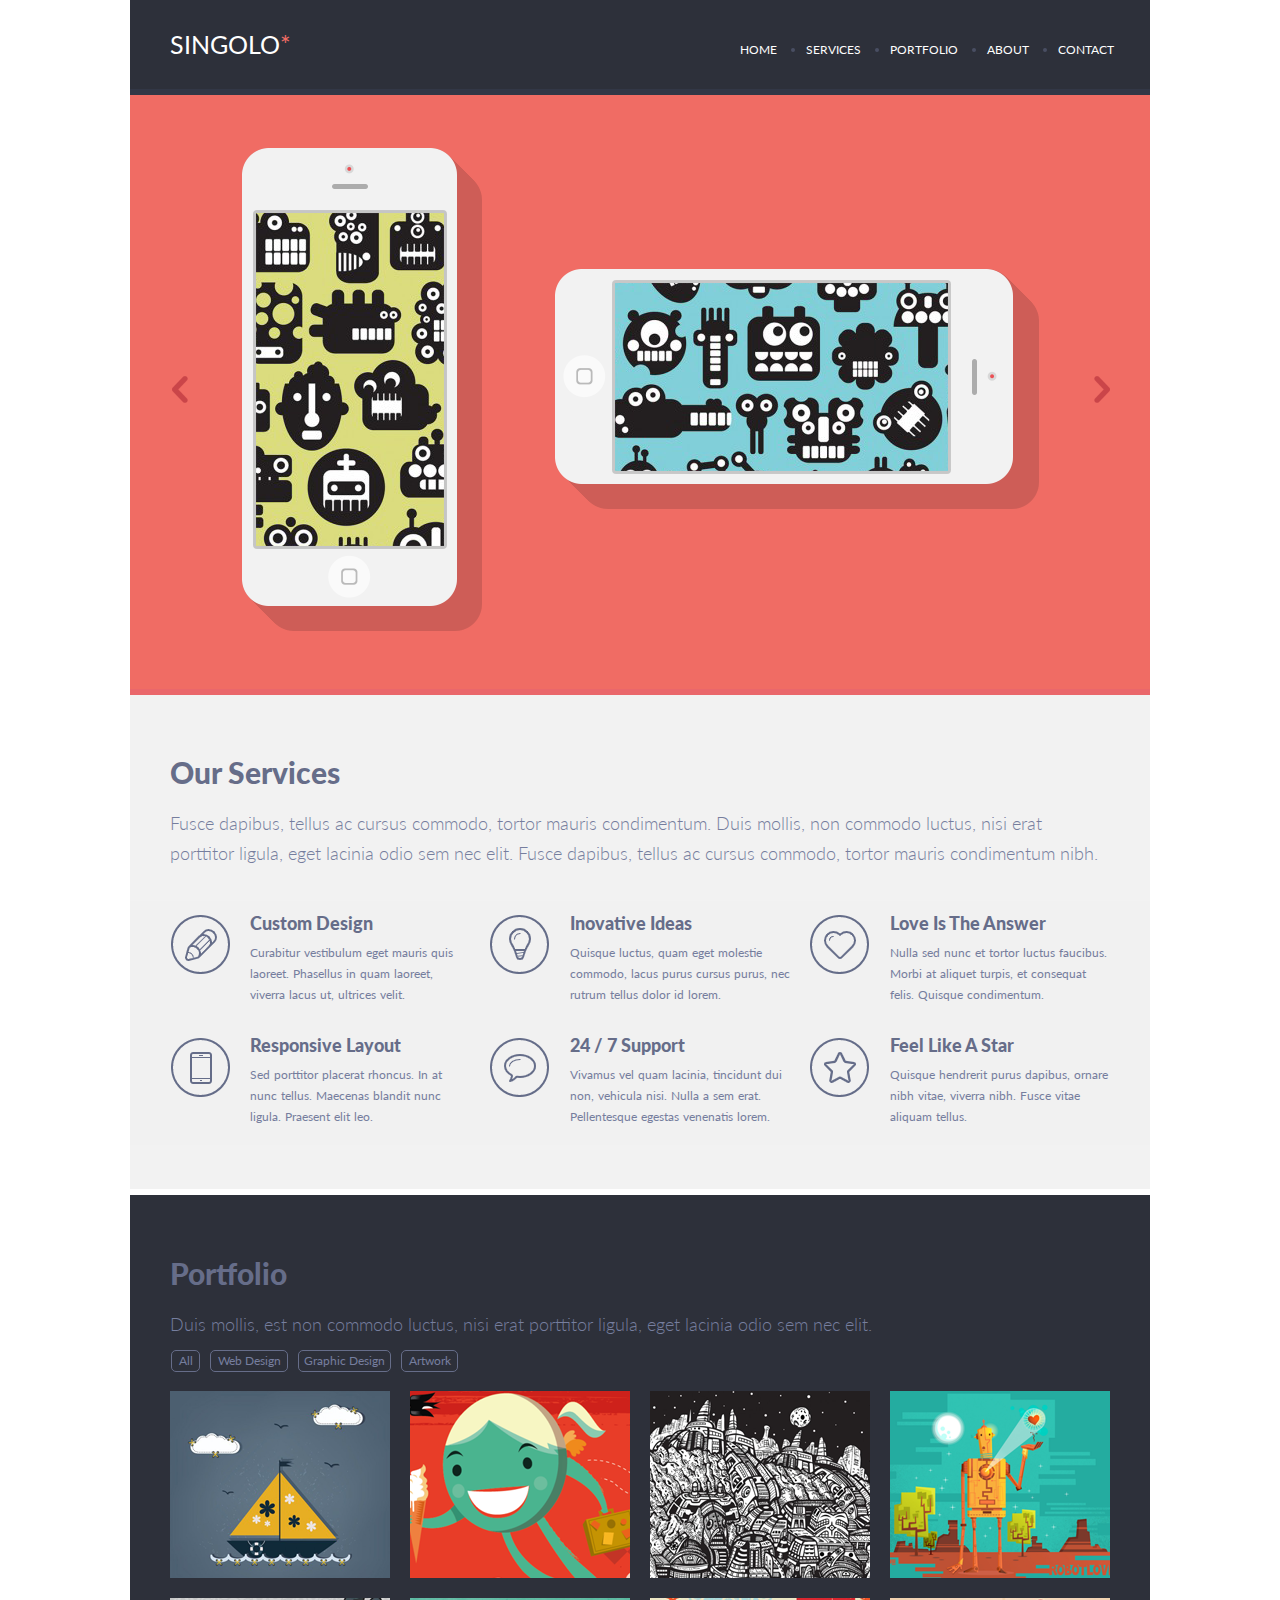
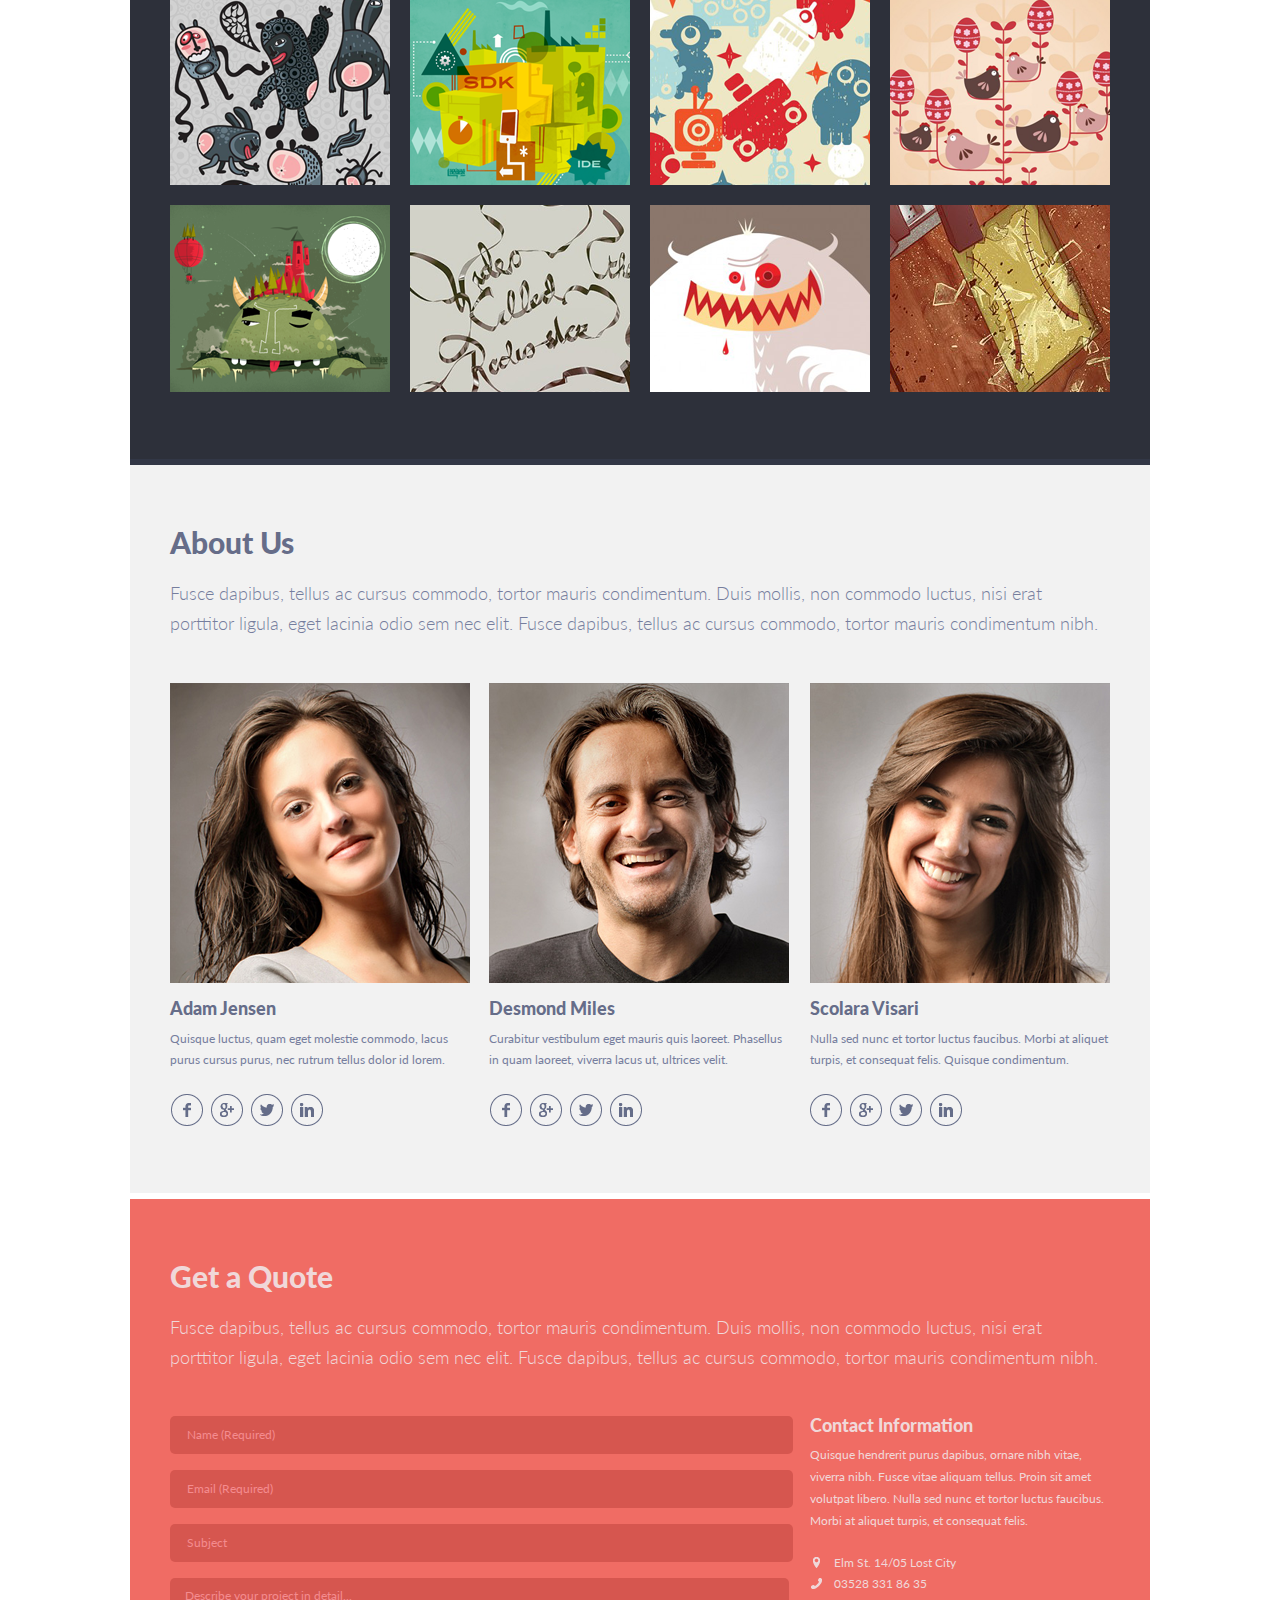
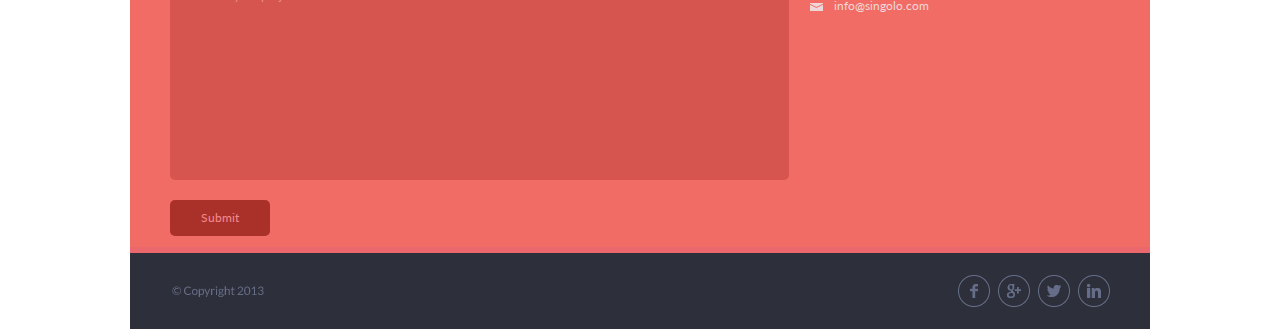
==== commit 8de057c0: "fix: line to index.html" ====
--- a/index.html
+++ b/index.html
@@ -90,7 +90,7 @@
         <div class="header__2">
             <div class="div__header__2">
             <p class="Portfolio__2">Portfolio</p>
-            <h6 class="h1__text__2">Duis mollis, est non commodo luctus, nisi erat porttitor ligula, eget lacinia odio sem nec elit.</h6>
+            <h3 class="h1__text__2">Duis mollis, est non commodo luctus, nisi erat porttitor ligula, eget lacinia odio sem nec elit.</h3>
             <ul class="navigation__2" type="none">
                 <li class="li__2"><a class="menu__nav_1__2" id="text_color__2" href="#">All</a></li>
                 <li class="li__2"><a class="menu__nav_2__2" id="text_color__2" href="#">Web Design</a></li>
--- a/index.css
+++ b/index.css
@@ -246,7 +246,7 @@
     font-weight: 300;
     text-align: left;
     position: absolute;
-    top: 102px;
+    top: 96px;
     left: 0px;
 }
 .navigation__2 {
@@ -600,7 +600,7 @@
 }
 .con_inf_flex__3 {
     background-color:  #f06c64;
-    width: 18px;
+    width: 19px;
     height: 18px; 
     text-align: center; 
 }
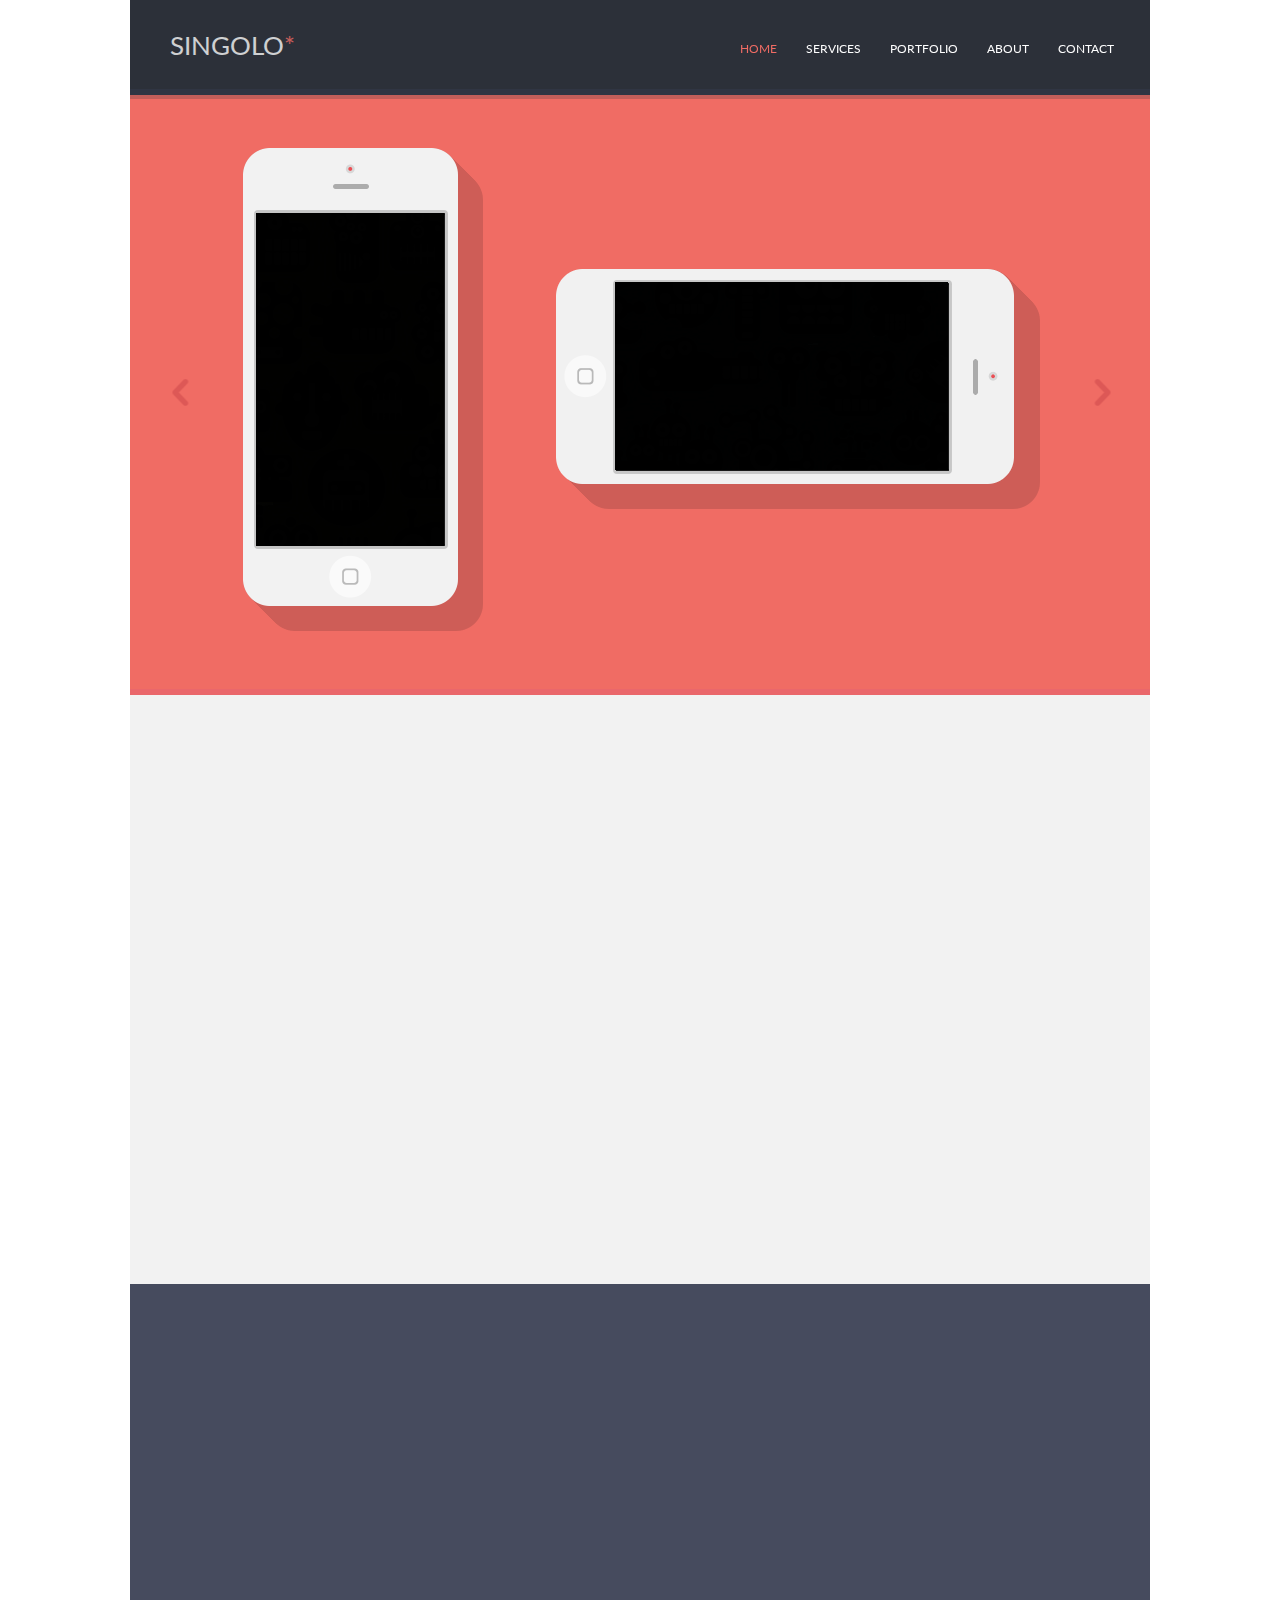
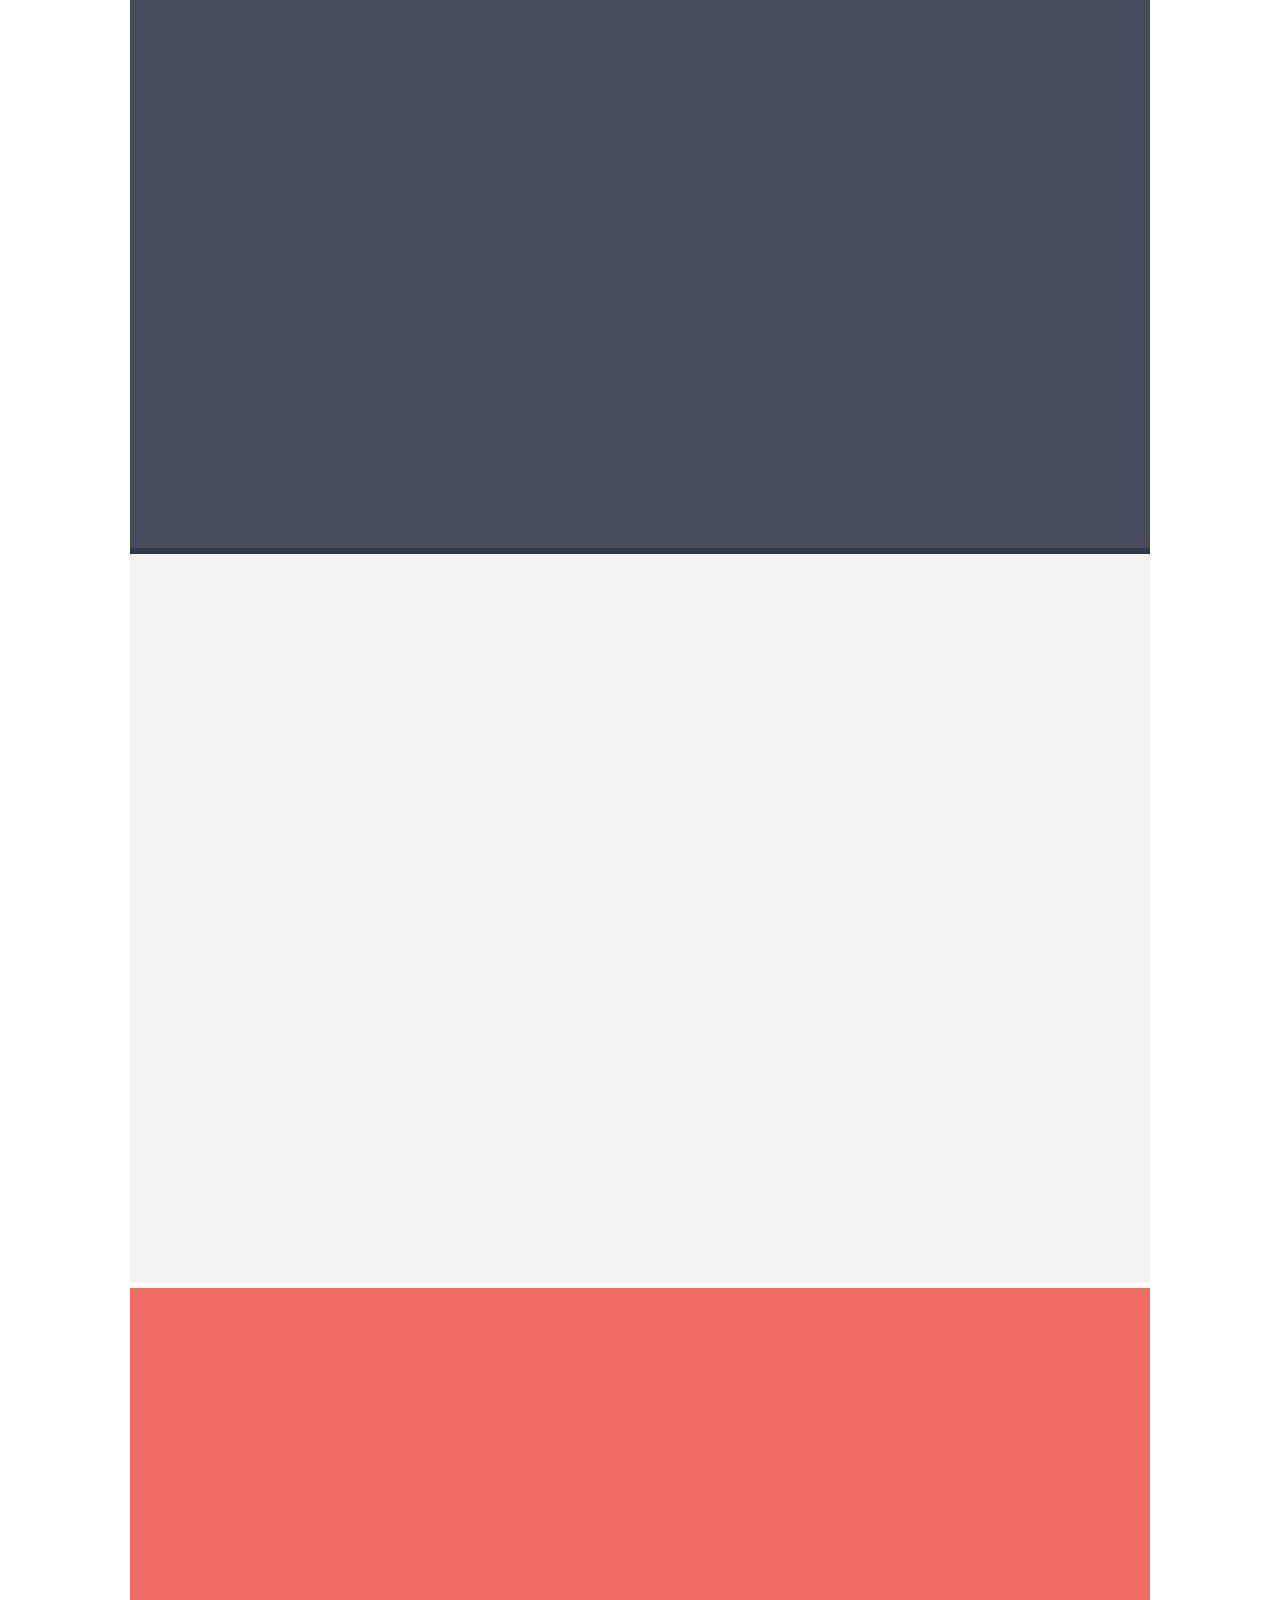
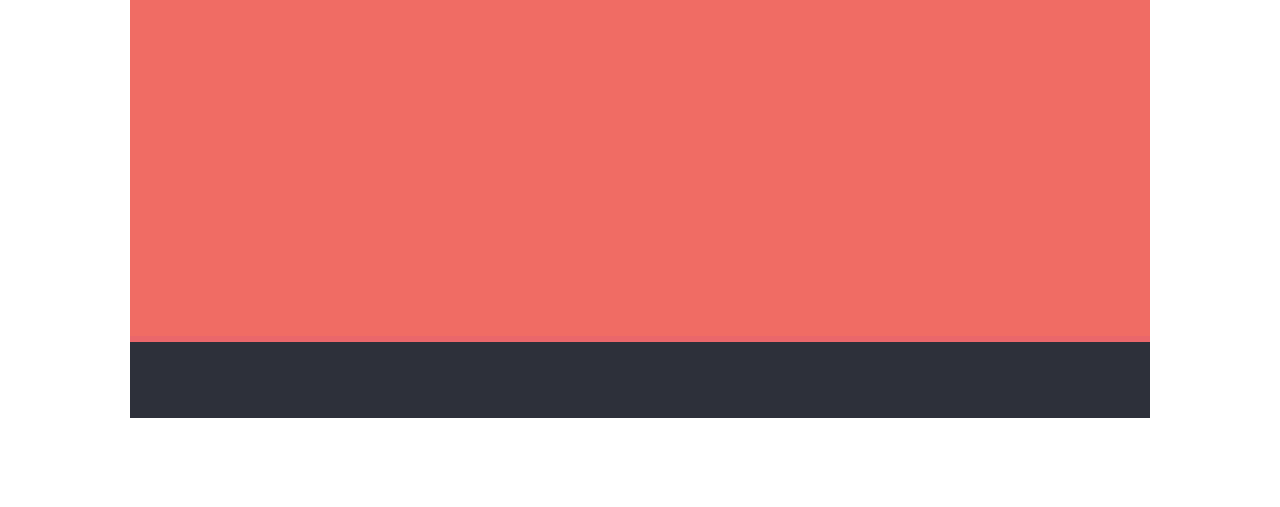
==== commit 309bb3d8: "feat: add Singolo.DOM" ====
--- a/index.html
+++ b/index.html
@@ -1,247 +1,83 @@
 <!DOCTYPE html>
-<html lang="en">
+<html class="html" lang="en">
 <head>
     <meta charset="UTF-8">
-    <meta name="viewport" content="width=device-width,initial-scale=1.0">
     <link rel="stylesheet" href="./index.css">
     <link href="https://fonts.googleapis.com/css?family=Lato:100,300,400,700,900&display=swap" rel="stylesheet">
-    <link href="./assets/fonts/Lato-Thin.ttf"
-          href="./assets/fonts/Lato-Regular.ttf"
-          href="./assets/fonts/Lato-Light.ttf"
-          href="./assets/fonts/Lato-Bold.ttf"
-          href="./assets/fonts/Lato-Black.ttf">
+    <link src="./assets/fonts/Lato-Thin.ttf">
+    <meta name="viewport" 
+    content="width=device-width, 
+    initial-scale=1.0">
     <title>Singolo</title>
 </head>
-<body id="body_1">
-    <header>
-    <div class="header">
-        <nav>
-            <ul class="navigation">
-                <li class="logo" type="none">SINGOLO<span id="orange_color">*</span></li>
-                <li  class="menu__nav" type="none"><a id="text_color" href="#">HOME</a></li>
-                <li  class="menu__nav"><a id="text_color" href="#">SERVICES</a></li>
-                <li  class="menu__nav"><a id="text_color" href="#">PORTFOLIO</a></li>
-                <li  class="menu__nav"><a id="text_color" href="#">ABOUT</a></li>
-                <li  class="menu__nav"><a id="text_color" href="#">CONTACT</a></li>
-            </ul>  
-    </nav>
-    </div>
-</heder>
-    <div class="header__bottom"></div>
-    <div class="slider">
-        <img class="iPhone__Vertical" src="./assets/images/iPhone Vertical.svg" alt="iPnone"></img>
-        <img class="iPhone__Horizontal" src="./assets/images/iPhone Horizontal.svg" alt="iPnone"></img>
-        <i href="#" class="arrow__left"></i>
-        <i href="#" class="arrow__right"></i>
-    </div>
-    <div class="bottom__bottom"></div>
-        <div class="Our__services">
-        
-        <h1 class=h1_text>Our Services</h1>
-        <p class="p__text">Fusce dapibus, tellus ac cursus commodo, tortor mauris condimentum. Duis mollis, non commodo luctus, 
-            nisi erat porttitor ligula, eget lacinia odio sem nec elit. Fusce dapibus, tellus ac cursus commodo, 
-            tortor mauris condimentum nibh.</p>
-    </div>
-    <div class="flex__container">
-        <div class="col_1" style="flex-basis:120px">
-        <i class="Pen">
-            <img src="./assets/images/Pen.svg" alt="Pen"></igm>
-        </i>
+<body id="body_test">
+    
+    <header class="menu">
+        <div id="menu-center">
+            <ul>
+                <li><a class="active" href="#home">HOME</a></li>
+                <li><a href="#services">SERVICES</a></li>
+                <li><a href="#portfolio">PORTFOLIO</a></li>
+                <li><a href="#about">ABOUT</a></li>
+                <li><a href="#contact">CONTACT</a></li>
+            </ul>
+        </div>
+    </header>
+    <section id="wrapper">
+        <div id="home">
+            <div class="head_start">
+                <a class="SimgolO_logo">SINGOLO<span class="logo__star">*</span></a>
             </div>
-        <div class="con_1" style="flex-basis:220px">
-            <p class="p___1"><span class="cus">Custom Design</span></p>
-            <p class="p___1">Curabitur vestibulum eget mauris quis laoreet. 
-                Phasellus in quam laoreet, viverra lacus ut, ultrices velit.</p>
+            <div class="head_line"></div>
+            <div class="slider___111">
+                <div class="slider">
+                    <div class="slider__wrapper">
+                      <div class="slider__item">
+                        <div style="height: 594px;">
+                            <img id="image__1" 
+                            SRC="./assets/images/iPhone Vertical FON (2).png"
+                             onclick="imgchange1(this, 
+                                     './assets/images/iPhone Vertical FON (2).png',
+                                     './assets/images/iPhone Vertical FON (1).png',)">
+                            <img class="iPhone__Vertical"
+                             src="./assets/images/iPhone Vertical.svg" 
+                             alt="iPnone"></img>
+                             <img id="image__2" 
+                            SRC="./assets/images/iPhone Horizontal FON (2).png"
+                             onclick="imgchange1(this, 
+                                     './assets/images/iPhone Horizontal FON (2).png',
+                                     './assets/images/iPhone Horizontal FON (1).png',)">
+                            <img class="iPhone__Horizontal"
+                             src="./assets/images/iPhone Horizontal.svg" 
+                             alt="iPnone"></img></div>
+                      </div>
+                      <div class="slider__item">
+                        <div style="height: 594px; ">
+                            <img class="slide" src="./assets/images/Slider.png" alt="slide"></img></div>
+                      </div>
+                    </div>
+                    <a class="slider__control slider__control_left" href="#" role="button"></a>
+                    <a class="slider__control slider__control_right" href="#" role="button"></a>
+                  </div>
             </div>
-        <div class="con_1" style="flex-basis: 100px">
-            <i class="Bulb"><img class="" src="./assets/images/Bulb.svg" alt=""></img></i>
+            <div class="slider_line"></div></div>
+        <div id="services"></div>
+        <div id="portfolio">
+            <div class="portfolio_block"></div>
+            <div class="portfolio_line"></div></div>
+        <div id="about">
+            <div class="about_block"></div>
+            <div class="about_line"></div></div>
+        <div id="contact">
+            <div class="contact_block"></div>
+            <div class="contact_line"></div>
+            <div class="contact_footer"></div>
         </div>
-        <div class="con_1" style="flex-basis: 220px"><p class="p___1"><span class="cus">Inovative Ideas</span></p>
-            <p class="p___1">Quisque luctus, quam eget molestie commodo, lacus purus cursus purus, nec rutrum tellus dolor id lorem.</p>
-        </div>
-        <div class="con_1" style="flex-basis: 100px">
-            <i class="Heart"><img class="" src="./assets/images/Heart.svg" alt=""></img></i>
-        </div>
-        <div class="con_1" style="flex-basis: 220px"><p class="p___1"><span class="cus">Love Is The Answer</span></p>
-            <p class="p___1">Nulla sed nunc et tortor luctus faucibus. Morbi at aliquet turpis, et consequat felis. Quisque condimentum.</p>
-        </div>
-        <div class="con_1" style="flex-basis: 120px">
-            <i class="Phone"><img class="" src="./assets/images/Phone.svg" alt=""></img></i>
-        </div>
-        <div class="con_1" style="flex-basis: 220px"><p class="p___1"><span class="cus">Responsive Layout</span></p>
-            <p class="p___1">Sed porttitor placerat rhoncus. In at nunc tellus. Maecenas blandit nunc ligula. Praesent elit leo.</p>
-        </div>
-        <div class="con_1" style="flex-basis: 100px">
-            <i class="Bubble"><img class="" src="./assets/images/Bubble.svg" alt=""></img></i>
-        </div>
-        <div class="con_1" style="flex-basis: 220px"><p class="p___1"><span class="cus">24 / 7 Support</span></p>
-            <p class="p___1">Vivamus vel quam lacinia, tincidunt dui non, vehicula nisi. Nulla a sem erat. Pellentesque egestas venenatis lorem.</p>
-        </div>
-        <div class="con_1" style="flex-basis: 100px">
-            <i class="Star"><img class="" src="./assets/images/Star.svg" alt=""></img></i>
-        </div>
-        <div class="con_1" style="flex-basis: 220px"><p class="p___1"><span class="cus">Feel Like A Star</span></p>
-            <p class="p___1">Quisque hendrerit purus dapibus, ornare nibh vitae, viverra nibh. Fusce vitae aliquam tellus.</p>
-        </div>
-    </div>
-    <div class="S_B"></div>
-    <div class="Services__bottom">
-        </div> 
-        <div class="header__2">
-            <div class="div__header__2">
-            <p class="Portfolio__2">Portfolio</p>
-            <h3 class="h1__text__2">Duis mollis, est non commodo luctus, nisi erat porttitor ligula, eget lacinia odio sem nec elit.</h3>
-            <ul class="navigation__2" type="none">
-                <li class="li__2"><a class="menu__nav_1__2" id="text_color__2" href="#">All</a></li>
-                <li class="li__2"><a class="menu__nav_2__2" id="text_color__2" href="#">Web Design</a></li>
-                <li class="li__2"><a class="menu__nav_3__2" id="text_color__2" href="#">Graphic Design</a></li>
-                <li class="li__2"><a class="menu__nav_4__2" id="text_color__2" href="#">Artwork</a></li>
-            </ul>
-            <div class="flex__container__Portfolio__2">
-                <div class="img_portfolio__2"><img class="" src="./assets/images/portfolio1.png" alt=""></img></div>
-                <div class="img_portfolio__2"><img class="" src="./assets/images/portfolio2.png" alt=""></img></div>
-                <div class="img_portfolio__2"><img class="" src="./assets/images/portfolio3.png" alt=""></img></div>
-                <div class="img_portfolio__2"><img class="" src="./assets/images/portfolio4.png" alt=""></img></div>
-                <div class="img_portfolio__2"><img class="" src="./assets/images/portfolio5.png" alt=""></img></div>
-                <div class="img_portfolio__2"><img class="" src="./assets/images/portfolio6.png" alt=""></img></div>
-                <div class="img_portfolio__2"><img class="" src="./assets/images/portfolio7.png" alt=""></img></div>
-                <div class="img_portfolio__2"><img class="" src="./assets/images/portfolio8.png" alt=""></img></div>
-                <div class="img_portfolio__2"><img class="" src="./assets/images/portfolio9.png" alt=""></img></div>
-                <div class="img_portfolio__2"><img class="" src="./assets/images/portfolio10.png" alt=""></img></div>
-                <div class="img_portfolio__2"><img class="" src="./assets/images/portfolio11.png" alt=""></img></div>
-                <div class="img_portfolio__2"><img class="" src="./assets/images/portfolio12.png" alt=""></img></div>
-            </div>     
-        </div>
-    </div> 
-    <div class="Header_bottom__2"></div>
-    <footer class="About_Us__2">
-    <div class="div__footer__2">
-        <p class="P__footer__2">About Us</p>
-        <h2 class="h2__text__2">Fusce dapibus, tellus ac cursus commodo, tortor mauris condimentum. 
-            Duis mollis, non commodo luctus, nisi erat porttitor ligula, eget lacinia odio sem nec elit. 
-            Fusce dapibus, tellus ac cursus commodo, tortor mauris condimentum nibh.
-        </h2>
-    </div>
-    <div class="flex__container__footer__2">
-        <div class="img_footer__2"><img class="" src="./assets/images/Jensen.png" alt=""></img></div>
-        <div class="indentation_left__2"></div>
-        <div class="img_footer__2"><img class="" src="./assets/images/Miles.png" alt=""></img></div>
-        <div class="indentation__2"></div>
-        <div class="img_footer__2"><img class="" src="./assets/images/Visari.png" alt=""></img></div>
-        <div class="text_footer__2"><p class="p_name_footer__2">Adam Jensen</p><p class="p_text_footer__2">
-            Quisque luctus,
-            quam eget molestie commodo, 
-            lacus purus cursus purus, 
-            nec rutrum tellus dolor id lorem.
-        </p></div>
-        <div class="indentation_left__2"></div>
-        <div class="text_footer__2"><p class="p_name_footer__2">Desmond Miles</p><p class="p_text_footer__2">
-            Curabitur vestibulum eget mauris quis laoreet.
-            Phasellus in quam laoreet,
-            viverra lacus ut, 
-            ultrices velit.
-        </p></div>
-        <div class="indentation__2"></div>
-        <div class="text_footer__2"><p class="p_name_footer__2">Scolara Visari</p><p class="p_text_footer__2">
-            Nulla sed nunc et tortor luctus faucibus. 
-            Morbi at aliquet turpis, 
-            et consequat felis. 
-            Quisque condimentum.
-        </p></div>
-        <div class="icon_footer__2">
-            <a class="icon_a__2" id="icon_int__2" href="#">
-                <img class="icon_facebookicon_int__2" src="./assets/images/ico_facebook.svg" alt="facebook"></img></a>
-            <a class="icon_a__2" id="icon_int__2" href="#">
-                <img class="icon_google__2" id="icon_img__2" src="./assets/images/ico_google.svg" alt="google"></img></a>
-            <a class="icon_a__2" id="icon_int__2" href="#">
-                <img class="icon_twitter__2" id="icon_img__2" src="./assets/images/ico_twitter.svg" alt="twitter"></img></a>
-            <a class="icon_a__2" id="icon_int__2" href="#">
-                <img class="icon_linkedin__2" id="icon_img__2" src="./assets/images/ico_linkedin.svg" alt="linkedin"></img></a>
-        </div>
-        <div class="indentation_left__2"></div>
-        <div class="icon_footer__2">
-            <a class="icon_a__2" id="icon_int__2" href="#">
-                <img class="icon_facebook__2" src="./assets/images/ico_facebook.svg" alt="facebook"></img></a>
-            <a class="icon_a__2" id="icon_int__2" href="#">
-                <img class="icon_google__2" id="icon_img__2" src="./assets/images/ico_google.svg" alt="google"></img></a>
-            <a class="icon_a__2" id="icon_int__2" href="#">
-                <img class="icon_twitter__2" id="icon_img__2" src="./assets/images/ico_twitter.svg" alt="twitter"></img></a>
-            <a class="icon_a__2" id="icon_int__2" href="#">
-                <img class="icon_linkedin__2" id="icon_img__2" src="./assets/images/ico_linkedin.svg" alt="linkedin"></img></a>
-        </div>
-        <div class="indentation__2" style="width: 20px;"></div>
-        <div class="icon_footer__2">
-            <a class="icon_a__2" id="icon_int__2" href="#">
-                <img class="icon_facebook__2"  src="./assets/images/ico_facebook.svg" alt="facebook"></img></a>
-            <a class="icon_a__2" id="icon_int__2" href="#">
-                <img class="icon_google__2" id="icon_img__2" src="./assets/images/ico_google.svg" alt="google"></img></a>
-            <a class="icon_a__2" id="icon_int__2" href="#">
-                <img class="icon_twitter__2" id="icon_img__2" src="./assets/images/ico_twitter.svg" alt="twitter"></img></a>
-            <a class="icon_a__2" id="icon_int__2" href="#">
-                <img class="icon_linkedin__2" id="icon_img__2" src="./assets/images/ico_linkedin.svg" alt="linkedin"></img></a>
-        </div>
-    </div>
-    <div class="footer_bottom__2"></div>
-    </footer>  
-        <div class="head__G_a_Q__form__3">
-        <div class="head_head__3"></div>
-        <div class="G_a_Q__3"><p class="P_1__3">Get a Quote</p>
-            <p class="P_2__3">Fusce dapibus, tellus ac cursus commodo, tortor mauris condimentum. 
-                Duis mollis, non commodo luctus, nisi erat porttitor ligula, eget lacinia odio sem nec elit. 
-                Fusce dapibus, tellus ac cursus commodo, tortor mauris condimentum nibh.</p></div>
-                <div class="meta__form__3">
-                    <form class="form__1__3">
-                        <p class="P__3__3">
-                            <input type="text" name="Name" class="inp__3" placeholder="Name (Required)"></p>
-                        <p><input name="Email" class="inp__3" placeholder="Email (Required)"></p>
-                        <p><input name="Subject" class="inp__3" placeholder="Subject"></p>
-                        <p><textarea class="inp__des__3" placeholder="Describe your project in detail..."></textarea></p>
-                        <p><input class="submit__3" type="submit" value="Submit"></p>
-                       </form>
-                    </div>
-    </div>
-    <div class="contact__inf__3">
-        <p class="con__inf__3">Contact Information</p>
-        <p class="con__text__3">Quisque hendrerit purus dapibus, 
-            ornare nibh vitae, viverra nibh. 
-            Fusce vitae aliquam tellus. 
-            Proin sit amet volutpat libero. 
-            Nulla sed nunc et tortor luctus faucibus. 
-            Morbi at aliquet turpis, et consequat felis. </p>
-            <div class="con_flex_con__3">
-            <div class="con_inf_flex__3">
-                <img class="" id="" src="./assets/images/con_location.svg" alt=""></div>
-            <div class="inf_flex__3">
-                  <a style="text-decoration: none;" href="mailto"  class="con_con__3">Elm St. 14/05 Lost City</a></div>
-            <div class="con_inf_flex__3">
-                <img class="" id="" src="./assets/images/con_phone.svg" alt=""></div>
-            <div class="inf_flex__3">
-                  <a style="text-decoration: none;" href="03528 331 86 35" class="con_con__3">03528 331 86 35</a></div>
-            <div class="con_inf_flex__3">
-                <img class="" id="" src="./assets/images/con_mail.svg" alt=""></div>
-            <div class="inf_flex__3">
-                <a style="text-decoration: none;" href="mailto:info@singolo.com" class="con_con__3">info@singolo.com</a></div>
-        </div>
-    </div>
-        <div class="form__bottom__3"></div>
-        <div class="footer__form__3">
-            <div class="footer__form__flex__icon__3">
-                <div class="logo_flex__3"><a class="icon_a__3" id="icon_int__3" href="#">
-                    <img class="icon_logo_img__3" src="./assets/images/© Copyright 2013 .svg" alt="facebook"></a></div>
-                <div class="space_flex__3"></div>
-                <div class="logo_flex_face__3">
-                    <a class="icon_a__3" id="icon_int__3" href="#">
-                    <img class="icon_facebook__3" src="./assets/images/ico_facebook.svg" alt="facebook"></a></div>
-                <div class="logo_flex_google__3">
-                    <a class="icon_a__3" id="icon_int__3" href="#">
-                    <img class="icon_google__3" id="icon_img__3" src="./assets/images/ico_google.svg" alt="google"></a></div>
-                <div class="logo_flex_twitter__3">
-                    <a class="icon_a__3" id="icon_int__3" href="#">
-                    <img class="icon_twitter__3" id="icon_img__3" src="./assets/images/ico_twitter.svg" alt="twitter"></a></div>
-                <div class="logo_flex_linkedin__3">
-                    <a class="icon_a__3" id="icon_int__3" href="#">
-                    <img class="icon_linkedin__3" id="icon_img__3" src="./assets/images/ico_linkedin.svg" alt="linkedin"></a></div>
-            </div>
-        </div>
-    </body>
-</html>+    </section>
+    <script src="script.js" ></script>
+    
+
+
+    
+  </body>
+</html--- a/index.css
+++ b/index.css
@@ -1,676 +1,226 @@
-body,
-#body_1 {
+body, html {
+    margin: auto;
+    padding: 0;
+    height: 100%;
     width: 1020px;
-   
-    margin: 0 auto; 
-    margin-left: auto;
-    position: relative;    
-}
-.header {
+    scroll-behavior: smooth;
+    
+}
+.SimgolO_logo {
+color: #ffffff;
+margin: 0px 0px 0px 40px;
+line-height: 90px;
+font-size: 26px;
+
+
+}
+.logo__star {
+  color: #f06c64;
+}
+.head_start {
+    background-color: #2d303a;
     height: 89px;
-    background-color: #2d303a; 
-    display: block;  
-}
-li {
-    color: #494e62;   
-}
-ul {   
-    margin: 0;    
-}
-.logo {   
-    font-size: 25px;
-    color: #ffffff;
-    font-weight: 400;
-    font-family: 'Lato', sans-serif;
-    position: absolute;
-    top: 8.5px;
-    left: -515px;
-}
-.menu__nav {
-    float: left;
-    padding-left: 0%;
-    margin: 14.5px;
-}
-a#text_color {
-    color:  #ffffff; 
-    text-decoration: none;
-}
-a#text_color:hover {
-    color: #f06c64;
-}
-.navigation {
-    font-size: 12px;
-    line-height: 6px;   
-    font-family: 'Lato', sans-serif;
-    font-weight: 400;
-    position: absolute;
-    top: 32px;
-    left: 555px;
-}
-span,
-#orange_color {
-    color: #f06c64;  
-}
-span,
-#white_color {
-    color: #ffffff;  
-}
-.header__bottom {
-    height: 6px;
+}
+.head_line {
     background-color: #323746;
-}   
-#text_color {
-    color: #ffffff;
-}
-.slider {
-    width: 1020px;
+    height: 6px;
+}
+.slider___111 {
     height: 594px;
     background-color: #f06c64;
-} 
-.iPhone__Vertical {
-    position: absolute;
-    top: 78px;
-    left: -1px;
-    padding-left: 111px;
-}
-.iPhone__Horizontal {
-    position: absolute;
-    top: 164px;
-    left: 249px;
-    padding-left: 111px;
-}
-i.arrow__left {
-    background: url(./assets/images/chev1.svg); 
-    position: absolute;
-    top: 376px;
-    left: 42px;
-    width: 16px; 
-    height: 27px;
-}
-
-i.arrow__left:hover {
-    background: url(./assets/images/chev2.svg)
-}
-     
-i.arrow__right {
-    background: url(./assets/images/chev3.svg); 
-    position: absolute;
-    top: 376px;
-    right: 40px;
-    width: 16px; 
-    height: 27px;
-}
-i.arrow__right:hover {
-    background: url(./assets/images/chev4.svg)
-}
-.bottom__bottom {
+}
+.slider_line {
     height: 6px;
     background-color: #ea676b;
 }
-.Our__services {
-    height: 206px;
+.portfolio_block {
+    height: 864px;
+    background-color: #464b5e;
+}
+.portfolio_line {
+    height: 6px;
+    background-color: #323746;;
+}
+.about_block {
+    height: 729px ;
     background-color: #f2f2f2;
 }
-.h1_text {
-    font-size: 30px;
-    line-height: 18px;
-    color: #666d89;
-    font-family: 'Lato', sans-serif;
-    font-weight: 900;
-    position: absolute;
-    top: 743px;
-    left: 40px;
-}
-.p__text {
-    width: 940px;
-    height: 57px;
-    font-size: 18px;
-    line-height: 30px;
-    color: #767e9e;
-    font-family: 'Lato', sans-serif;
-    font-weight: 300;
-    width: 940px;
-    position: absolute;
-    top: 790px;
-    left: 40px;
-}
-.flex__container {
-    display: flex;
-    flex-wrap: wrap;
-    background-color: #f1f1f1;  
-}
-
-.flex__container > div { 
-    width: 340px;
-    height: 122px;
-    margin: 0px;
-    text-align: left; 
-    vertical-align: top    
-}
-.p___1 {   
-    font-size: 12px;
-    line-height: 21px;
-    color: #767e9e;
-    font-family: 'Lato', sans-serif;
-    font-weight: 400;
-    margin-block-end: -0.5em;
-    word-spacing: 1px;
-} 
-.cus {
-    font-size: 18px;
-    line-height: 21px;
-    color: #666d89;
-    font-family: 'Lato', sans-serif;
-    font-weight: 900;
-    word-spacing: 0px;
-}
-i.Pen {
-    position: absolute;
-    top: 914px;
-    left: 40px;
-}
-i.Bulb {
-    position: absolute;
-    top: 914px;
-    left: 359px;
-}
-i.Heart {
-    position: absolute;
-    top: 914px;
-    left: 679px;
-}
-i.Phone {
-    position: absolute;
-    top: 1037px;
-    left: 40px;
-}
-i.Bubble {
-    position: absolute;
-    top: 1037px;
-    left: 359px;
-}
-i.Star {
-    position: absolute;
-    top: 1037px;
-    left: 679px;
-}
-.S_B {
-    height:44px;
-    background-color: #f2f2f2;
-}
-.Services__bottom {
-    height: 6px;
-    background-color: #ffffff;
-}
-
-
-
-
-
-
-body,
-#body__2 {
-    width: 1020px;
-    margin: 0 auto; 
-    margin-left: auto;  
-}
-.header__2 {
-    height: 864px;
-    background-color: #2d303a;   
-}
-
-.div__header__2 {
-    margin-left: 40px;
-    width: 940px;
-    height: 196px;
-    position: absolute;  
-}
-.Portfolio__2 {
-    font-size: 30px;
-    line-height: 18px;
-    color: #666d89;
-    font-family: "Lato", sans-serif;
-    font-weight: 900;
-    text-align: left;
-    position: absolute;
-    top: 39px;
-    left: 0px;
-}
-.h1__text__2 {
-    width: 940px;
-    height: 57px;
-    font-size: 18px;
-    line-height: 30px;
-    color: #767e9e;
-    font-family: "Lato", sans-serif;
-    font-weight: 300;
-    text-align: left;
-    position: absolute;
-    top: 96px;
-    left: 0px;
-}
-.navigation__2 {
-    position: absolute;
-    top: 150px;
-    left: -44px;
-    font-size: 12px;
-    line-height: 20px;
-    font-family: "Lato", sans-serif;
-    font-weight: 400;   
-}
-.li__2 {
-    float: left;
-}
-.menu__nav_1__2 {
-    width: 27px;
-    height: 20px;
-    border-radius: 5px;
-    
-    border: 1px solid #666d89;
-    margin-left: 0px;
-}
-.menu__nav_2__2 {
-    width: 76px;
-    height: 20px;
-    border-radius: 5px;
-    
-    border: 1px solid #666d89;
-    margin-left: 0px;
-}
-.menu__nav_3__2 {
-    width: 91px;
-    height: 20px;
-    border-radius: 5px;
-    
-    border: 1px solid #666d89;
-    margin-left: 0px;
-}
-.menu__nav_4__2 {
-    width: 55px;
-    height: 20px;
-    border-radius: 5px;
-    border: 1px solid #666d89;
-    margin-left: 0px;
-}
-a#text_color__2 {
-    background-color: #2d303a;
-    color: #767e9e;
-    margin: 5px;
-    text-align: center;
-    float: left;
-    font-size: 12px;
-    text-decoration: none; 
-}
-a#text_color__2:hover {
-    color: #ece1e1;
-    border-color: floralwhite;
-}
-.flex__container__Portfolio__2 {
-    display: flex;
-    flex-wrap: wrap;
-    width: 980px;
-    height: 621px;
-    background-color: #2d303a;
-    position: absolute;
-    top: 196px;
-    left: -20px;
-}
-.img_portfolio__2 {
-    width: 220px;
-    height: 187px;
-    margin-left: 20px;
-}
-.Header_bottom__2 {
-    height: 6px;
-    background-color: #323746;
-}
-.About_Us__2 {
-    height: 734px;
-    background-color:  #f2f2f2;;
-}
-.div__footer__2 {
-    margin-left: 40px;
-    width: 940px;
-    height: 218px;
-    position: absolute;
-    top: 2095px;
-    left: 0px;
-}
-.P__footer__2 {
-    font-size: 30px;
-    line-height: 18px;
-    color: #666d89;
-    font-family: "Lato", sans-serif;
-    font-weight: 900;
-    text-align: left;
-    position: absolute;
-    top: 8px;
-    left: 0px;
-}
-.h2__text__2 {
-    width: 940px;
-    height: 57px;
-    font-size: 18px;
-    line-height: 30px;
-    color: #767e9e;
-    font-family: "Lato", sans-serif;
-    font-weight: 300;
-    text-align: left;
-    position: absolute;
-    top: 68px;
-    left: 0px;
-}
-.flex__container__footer__2 {
-    display: flex;
-    flex-wrap: wrap;
-    width: 940px;
-    height: 464px;
-    background-color: #f2f2f2;
-    position: absolute;
-    top: 2283px;
-    left: 40px;
-}
-.img_footer__2 {
-    background-color:#f2f2f2;
-    width: 300px;
-    height: 307px;
-}
-.indentation_left__2 {
-    background-color:#f2f2f2;
-    width: 19px;
-    height: 0px;
-}
-.indentation__2 {
-    background-color:#f2f2f2;
-    width: 21px;
-    height: 0px;
-}
-.text_footer__2 {
-    background-color:#f2f2f2;
-    width: 300px;
-    height: 103px;
-}
-.icon_footer__2 {
-    background-color:#f2f2f2;
-    width: 300px;
-    height: 54px;
-}
-.p_name_footer__2 {
-    font-size: 18px;
-    line-height: 3px;
-    color: #666d89;
-    font-family: "Lato", sans-serif;
-    font-weight: 900;
-    text-align: left;
-    margin-top: 17px;
-}
-.p_text_footer__2 { 
-    font-size: 12px;
-    line-height: 21px;
-    color: #767e9e;
-    font-family: "Lato", sans-serif;
-    font-weight: 400;
-    text-align: left;
-}
-#icon_img__2 {
-    margin-left: 2px;
-}
-.icon_facebook__2:hover {
-    background: url(./assets/images/ico_facebook_int.svg);  
-}
-.icon_google__2:hover {
-    background: url(./assets/images/ico_google.svg);
-    background-color: rgba(255, 250, 205, 0);
-}
-.icon_twitter__2:hover {
-    background: url(./assets/images/ico_twitter_int.svg);
-}
-.icon_linkedin__2:hover {
-    background: url(./assets/images/ico_linkedin_int.svg); 
-}    
-.footer_bottom__2 {
-    width: 1020px;
-    height: 6px;
-    background-color: #ffffff;
-    position: absolute;
-    top: 2793px;
-}
-  
-
-
-
-
-
-body,
-#body__3 {
-    width: 1020px;
-    margin: 0 auto; 
-    margin-left: auto;
-    position: relative;       
-}
-.head_head__3 {
-    width: 1020px;
-    height: 38px;
-}
-.head__G_a_Q__form__3 {
-    width: 1020px;
+.about_line {
+    height: 6px;
+    background-color:#ffffff;
+}
+.contact_block {
     height: 648px;
-    background-color: #f06c64;
-}
-.G_a_Q__3 {
-   
-    margin: 0 auto;
-    margin-left: auto;
-    width: 940px;
-    height: 133px;
-    background-color: #f06c64;
-}
-.P_1__3 {
-    font-size: 30px;
-    line-height: 18px;
-    color: #f0d8d9;
-    font-family: "Lato", sans-serif;
-    font-weight: 900;
-    text-align: left;
-}
-.P_2__3 {
-    margin-top: -3px;
-    font-size: 18px;
-    line-height: 30px;
-    color: #f0d8d9;
-    font-family: "Lato", sans-serif;
-    font-weight: 300;
-    text-align: left;
-}
-.meta__form__3 {
-    margin: 0 auto;
-    margin-left: auto;
-    width: 940px;
-    height: 431px;
-}
-::-webkit-input-placeholder {color: #f48c8f;
-    padding-left: 15px;
-    
-}
-::-moz-placeholder          {color: #f48c8f;
-    padding-left: 15px;
-}
-:-moz-placeholder           {color: #f48c8f;
-    padding-left: 15px;}
-:-ms-input-placeholder      {color: #f48c8f;
-    padding-left: 15px;}
-.inp__3  {
-    font-size: 12px;
-    line-height: 36px;
-    color: #f48c8f;
-    font-family: "Lato", sans-serif;
-    font-weight: 400;
-    border: #d6564f;
-    width: 619px;
-    height: 36px;
-    border-radius: 5px;
-    background-color: #d6564f;
-}
-
-.inp__des__3::-webkit-input-placeholder {
-    padding-left: 13px;
-    color: #f48c8f;
-    
-}
-.inp__des__3 {
-    resize: none;
-    font-size: 12px;
-    line-height: 32px;
-    color: #f48c8f;
-    font-family: "Lato", sans-serif;
-    font-weight: 400;
-    border: #d6564f;
-    width: 615px;
-    height: 198px;
-    border-radius: 5px;
-    background-color: #d6564f;
-}
-.submit__3:hover {
-    font-size: 12px;
-    line-height: 32px;
-    color: #f48c8f;
-    font-family: "Lato", sans-serif;
-    border: #2d303a;
-    border-radius: 5px;
-    background-color: #2d303a;
-    width: 100px;
-    height: 36px;
-}
-.submit__3 {
-    font-size: 12px;
-    line-height: 32px;
-    color: #f48c8f;
-    font-family: "Lato", sans-serif;
-    border: #2d303a;
-    border-radius: 5px;
-    background-color: #aa302a;
-    width: 100px;
-    height: 36px;
-}
-.contact__inf__3 {
-    position: absolute;
-    top: 2983px;
-    left: 680px;
-    width: 300px;
-    height: 200px;
-    background-color: #f06c64;
-}
-.con__inf__3 {
-    font-size: 18px;
-    line-height: 22px;
-    color: #f0d8d9;
-    font-family: "Lato", sans-serif;
-    font-weight: 900;
-    text-align: left;
-    padding-top: 13px;
-}
-.con__text__3 {
-    width: 308px;
-    height: 97px;
-    font-size: 12px;
-    line-height: 22px;
-    color: #f0d8d9;
-    font-family: "Lato", sans-serif;
-    font-weight: 400;
-    text-align: left;  
-    margin-top: -10px;  
-}
-.con_con__3 {
-    font-size: 12px;
-    line-height: 16px;
-    color: #f0d8d9;
-    font-family: "Lato", sans-serif;
-    font-weight: 400;
-    text-align: left;    
-}
-.con_flex_con__3 {
-    background-color: #f06c64;
-    width: 203px;
-    height:64px;
-    display: flex;
-    flex-wrap: wrap;   
-    position: absolute;
-    top: 171px;
-    left: -3px; 
-}
-.con_inf_flex__3 {
-    background-color:  #f06c64;
-    width: 19px;
-    height: 18px; 
-    text-align: center; 
-}
-.inf_flex__3 {
-    background-color: #f06c64;
-    width: 162px;
-    height: 18px;
-    font-size: 12px;
-    padding-left: 8px;
-    color: #f48c8f;
-    font-family: "Lato", sans-serif;
-    font-weight: 400;
-    text-align: left;  
-    line-height: 17px;  
-}
-.form__bottom__3 {
-    width: 1020px;
-    height: 6px;
-    background-color: #ea676b;
-}
-.footer__form__flex__icon__3 {
-    display: flex;
-    flex-direction: row;
-    width: 1020px;
-    height: 40px;
-    padding-top: 21px;
-}
-.logo_flex__3 {
-    margin-left: 42px;
-    width: 94px;
-    height: 40px;
-    padding-top: 9px;
-}
-.space_flex__3 {
-    width: 691px;
-    height: 40px;
-}
-.logo_flex_face__3 {
-    width: 40px;
-    height: 40px;
-}
-.logo_flex_google__3 {
-    width: 40px;
-    height: 40px;
-}
-.logo_flex_twitter__3 {
-    width: 40px;
-    height: 40px;
-}
-.logo_flex_linkedin__3 {
-    width: 40px;
-    height: 40px;
-}
-.icon_facebook__3:hover {
-    background: url(./assets/images/ico_facebook_int.svg);
-}
-.icon_google__3:hover {
-    background: url(./assets/images/ico_google.svg);
-}
-.icon_twitter__3:hover {
-    background: url(./assets/images/ico_twitter_int.svg);
-}
-.icon_linkedin__3:hover {
-    background: url(./assets/images/ico_linkedin_int.svg);
-}
-
-.footer__form__3 {
-    width: 1020px;
+    background-color: #f06c64;;
+}   
+.contact_line {
+    height: 6px;
+    background-color: #ea676b;;
+}
+.contact_footer {
     height: 76px;
     background-color: #2d303a;
 }
-
+.menu {
+    width: 1020px;
+   background-color:  #2d303a3a;
+    
+    position: fixed;
+
+    -webkit-transition: all 0.3s ease;
+    -moz-transition: all 0.3s ease;
+    -o-transition: all 0.3s ease;
+    transition: all 0.3s ease;
+}
+#menu-center {
+    width: 980px;
+    height: 75px;
+    margin: 24px 0 0 570px;
+}
+#menu-center ul li {
+    
+    margin: 0 25px 0 0;
+    display: inline;
+    
+}
+.active {
+    font-family: "lato", sans-serif;
+    font-size: 12px;
+    color: #f06c64;
+    text-decoration: none;
+    line-height: 50px;
+}
+a {
+    font-family: "lato", sans-serif;
+    font-size: 12px;
+    color: #ffffff;
+    text-decoration: none;
+    line-height: 50px;
+}
+section, section>div {
+    height: 100%px;
+    width: 100%;
+}
+#home {
+    background-color:gray;
+    overflow: hidden;
+    height: 1195px;
+  
+}
+#portfolio {
+    background-color:  #5a9c81;
+    height: 1693px;
+}
+#services {
+    background-color:  #f2f2f2;;
+    height: 589px;
+    margin: -500px 0px 0px 0px;
+}
+#about {
+    background-color: rgb(64, 64, 226);
+    height: 734px;
+    margin: -823px 0px 0px 0px;
+}
+#contact {
+    
+    margin: 0px 0px 0px 0px;
+    height: 819px;
+}
+
+/* Слайдер */
+.slider {
+    position: relative;
+    overflow: hidden;
+  }
+
+  .slider__wrapper {
+    display: flex;
+    transition: transform 0.6s ease;
+  }
+
+  .slider__item {
+    flex: 0 0 100%;
+    max-width: 100%;
+  }
+
+  @media (min-width: 1020px) {
+    .slider__item {
+      flex: 0 0 100%;
+      max-width: 100%;
+    }
+  }
+
+  .slider__control {
+    position: absolute;
+    top: 50%;
    
+    display: flex;
+    align-items: center;
+    justify-content: center;
+    width: 40px;
+    color: #fff;
+    text-align: center;
+    opacity: 0.5;
+    height: 50px;
+    transform: translateY(-50%);
+    
+  }
+
+  .slider__control:hover,
+  .slider__control:focus {
+    color: #fff;
+    text-decoration: none;
+    outline: 0;
+    opacity: .9;
+  }
+
+  .slider__control_left {
+    left: 30px;
+    
+    
+  }
+
+  .slider__control_right {
+    right: 28px;
+  }
+
+  .slider__control::before {
+    content: '';
+    display: inline-block;
+    width: 27px;
+    height: 27px;
+    background: transparent no-repeat center center;
+    background-size: 100% 100%;
+  }
+
+  .slider__control_left::before {
+    background-image: url("./assets/images/chev1.svg");
+  }
+
+  .slider__control_right::before {
+    background-image: url("./assets/images/chev3.svg");
+  }
+
+  .slider__item>div {
+    line-height: 250px;
+    font-size: 100px;
+    text-align: center;
+  }
+  .iPhone__Vertical {
+    margin: 52px 48px 0 0px;
+  }
+  .iPhone__Horizontal {
+    margin: 0px 0px 122px 0px;
+  }
+  #image__1 {
+      position: absolute;
+      top: 118px;
+      left: 126px;
+      cursor: pointer;
+  }
+  #image__2 {
+    position: absolute;
+    top: 187px;
+    left: 485px;
+    cursor: pointer;
+}